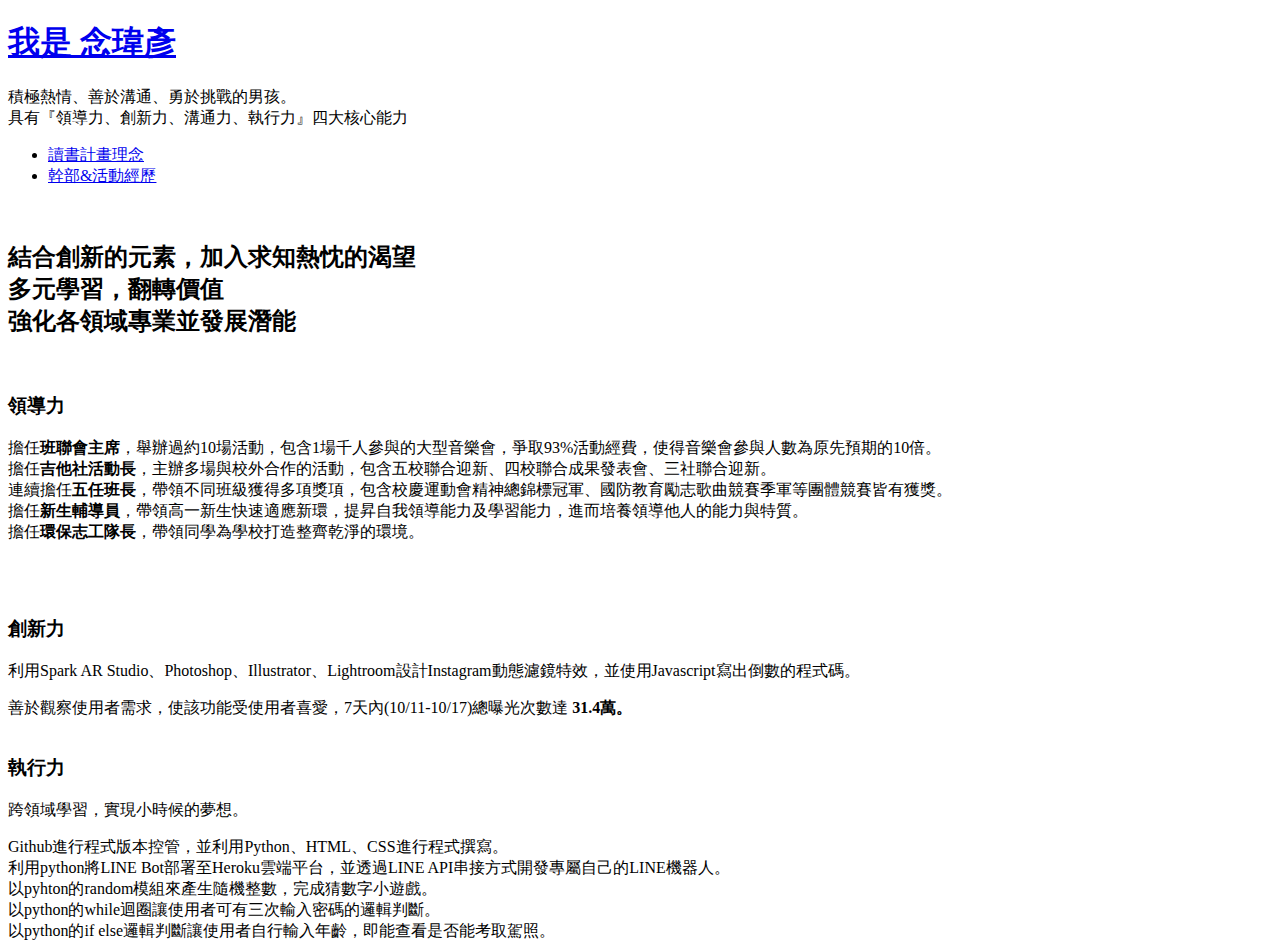
==== index.html @ a285dc8e "new" ====
<!DOCTYPE HTML>

<html>
	<head>
		<title>瑋彥的簡歷</title>
		<meta charset="utf-8" />
		<meta name="viewport" content="width=device-width, initial-scale=1, user-scalable=no" />
		<link rel="stylesheet" href="assets/css/main.css" />
		<noscript><link rel="stylesheet" href="assets/css/noscript.css" /></noscript>
	</head>
	<body class="is-preload">

		<!-- Header -->
			<header id="header">
				<div class="content">
					<h1><a href="#">我是 念瑋彥</a></h1>
					<p>積極熱情、善於溝通、勇於挑戰的男孩。<br />
						具有『領導力、創新力、溝通力、執行力』四大核心能力 </p>
					<ul class="actions">
						<li><a href="#one" class="button icon solid fa-chevron-down scrolly">讀書計畫理念</a></li>
						<li><a href="#two" class="button icon solid fa-chevron-down scrolly">幹部&活動經歷</a></li>
					</ul>
				</div>
				<div class="image phone"><div class="inner"><img src="images/screen.jpg" alt="" /></div></div>
			</header>

		<!-- One -->
			<section id="one" class="wrapper style2 special">
				<header class="major">
					<h2>結合創新的元素，加入求知熱忱的渴望</br>
						多元學習，翻轉價值</br>
						強化各領域專業並發展潛能 
					</br></h2>
					
				</header>
				
			</section>

		<!-- Two -->
			<section id="two" class="wrapper">
				<div class="inner alt">
					<section class="spotlight">
						<div class="image"><img src="images/pic01.png" alt="" /></div>
						<div class="content">
							<h3>領導力</h3>
							
							<li>擔任<b>班聯會主席</b>，舉辦過約10場活動，包含1場千人參與的大型音樂會，爭取93%活動經費，使得音樂會參與人數為原先預期的10倍。</li>
							<li>擔任<b>吉他社活動長</b>，主辦多場與校外合作的活動，包含五校聯合迎新、四校聯合成果發表會、三社聯合迎新。</li>
							<li>連續擔任<b>五任班長</b>，帶領不同班級獲得多項獎項，包含校慶運動會精神總錦標冠軍、國防教育勵志歌曲競賽季軍等團體競賽皆有獲獎。</li>
							<li>擔任<b>新生輔導員</b>，帶領高一新生快速適應新環，提昇自我領導能力及學習能力，進而培養領導他人的能力與特質。</li>
							<li>擔任<b>環保志工隊長</b>，帶領同學為學校打造整齊乾淨的環境。</li>
							<br></br>
						
							

						</div>
					</section>
					<section class="spotlight">
						<div class="image"><img src="images/pic02.jpg" alt="" /></div>
						<div class="content">
							<h3>創新力</h3>
							<p>利用Spark AR Studio、Photoshop、Illustrator、Lightroom設計Instagram動態濾鏡特效，並使用Javascript寫出倒數的程式碼。</p>
						    <li>善於觀察使用者需求，使該功能受使用者喜愛，7天內(10/11-10/17)總曝光次數達<b> 31.4萬。</b></li>
						</div>
					</section>
					<section class="spotlight">
						<div class="image"><img src="images/pic03.jpg" alt="" /></div>
						<div class="content">
							<h3>執行力</h3>
							<p>跨領域學習，實現小時候的夢想。</p>
							<li>Github進行程式版本控管，並利用Python、HTML、CSS進行程式撰寫。</li>
							<li>利用python將LINE Bot部署至Heroku雲端平台，並透過LINE API串接方式開發專屬自己的LINE機器人。</li>
							<li>以pyhton的random模組來產生隨機整數，完成猜數字小遊戲。</li>
							<li>以python的while迴圈讓使用者可有三次輸入密碼的邏輯判斷。</li>
							<li>以python的if else邏輯判斷讓使用者自行輸入年齡，即能查看是否能考取駕照。</li>
						</div>
					</section>
					
				</div>
			</section>

		<!-- Three -->
		

		

		
			<script src="assets/js/jquery.min.js"></script>
			<script src="assets/js/jquery.scrolly.min.js"></script>
			<script src="assets/js/browser.min.js"></script>
			<script src="assets/js/breakpoints.min.js"></script>
			<script src="assets/js/util.js"></script>
			<script src="assets/js/main.js"></script>

	</body>
</html>
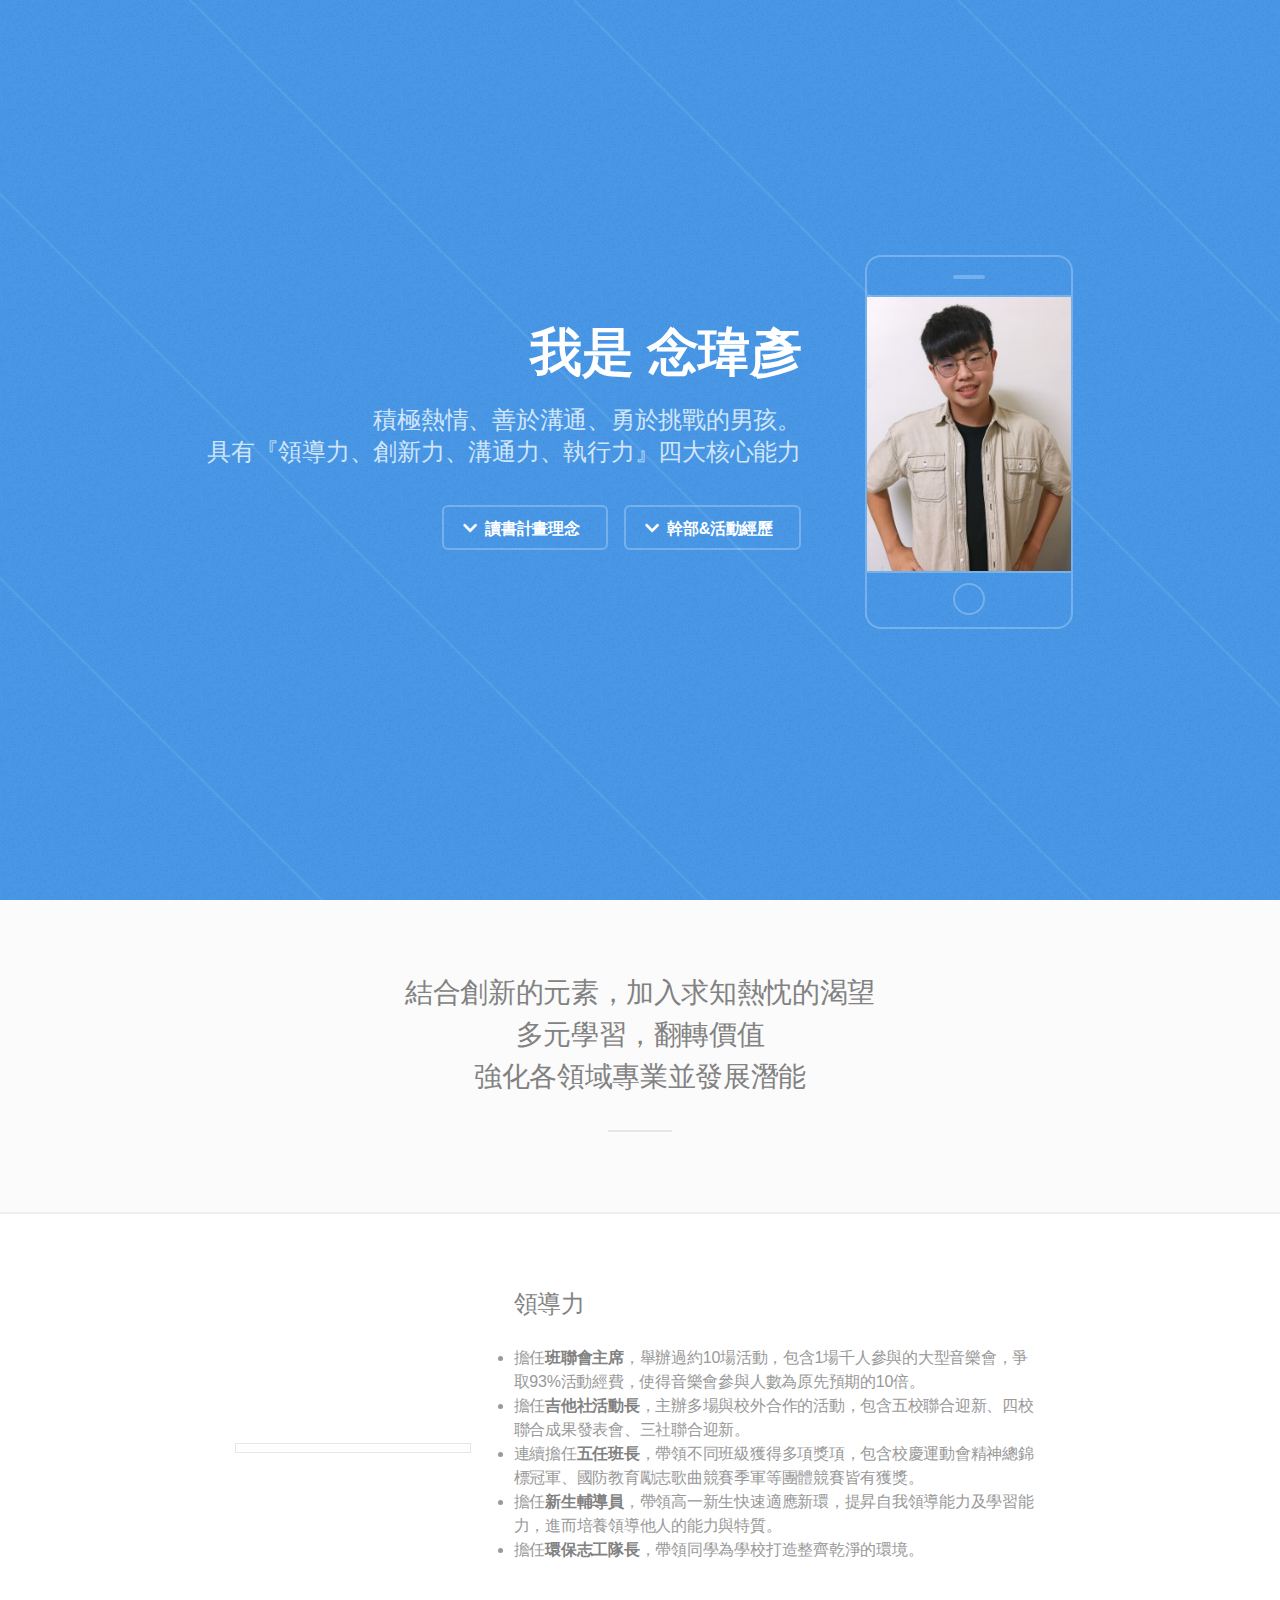
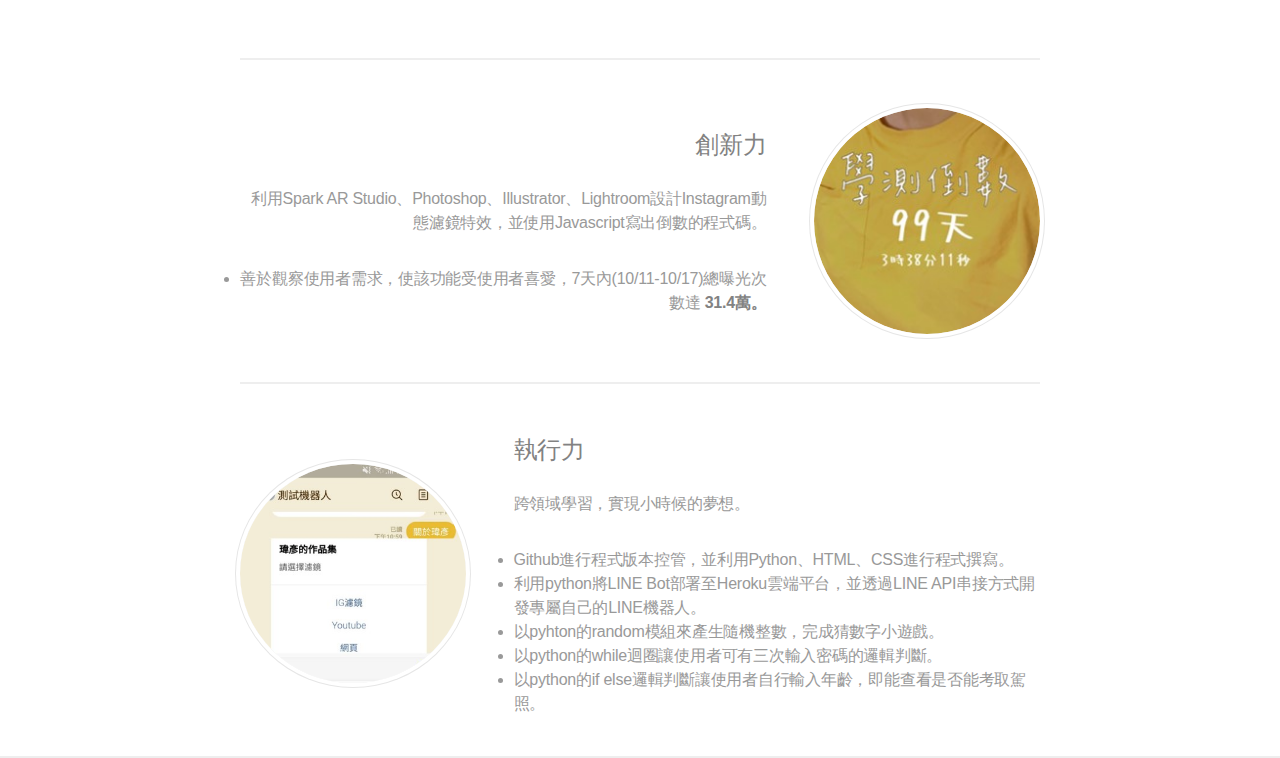
==== commit 15c1c95b: "images" ====
--- a/index.html
+++ b/index.html
@@ -40,7 +40,7 @@
 			<section id="two" class="wrapper">
 				<div class="inner alt">
 					<section class="spotlight">
-						<div class="image"><img src="images/pic01.png" alt="" /></div>
+						<div class="image"><img src="https://lh3.googleusercontent.com/VFS_II1zfC5BNOetD6b7c2aYo-OC7A_Z2J5UuhZ_gY2NDmipbjkC9-COsaCyEwbJee5H7sLSIAhkLYxBNWCCbTHZ_czetaNeMDc7N6IMRCol7N_b6wy1vDiq_dMUY5cWvW5v7rh8vg=w2400" alt="" /></div>
 						<div class="content">
 							<h3>領導力</h3>
 							
--- a/assets/css/main.css
+++ b/assets/css/main.css
@@ -0,0 +1,4380 @@
+@import url(fontawesome-all.min.css);
+
+/*
+	Fractal by HTML5 UP
+	html5up.net | @ajlkn
+	Free for personal and commercial use under the CCA 3.0 license (html5up.net/license)
+*/
+
+html,
+body,
+div,
+span,
+applet,
+object,
+iframe,
+h1,
+h2,
+h3,
+h4,
+h5,
+h6,
+p,
+blockquote,
+pre,
+a,
+abbr,
+acronym,
+address,
+big,
+cite,
+code,
+del,
+dfn,
+em,
+img,
+ins,
+kbd,
+q,
+s,
+samp,
+small,
+strike,
+strong,
+sub,
+sup,
+tt,
+var,
+b,
+u,
+i,
+center,
+dl,
+dt,
+dd,
+ol,
+ul,
+li,
+fieldset,
+form,
+label,
+legend,
+table,
+caption,
+tbody,
+tfoot,
+thead,
+tr,
+th,
+td,
+article,
+aside,
+canvas,
+details,
+embed,
+figure,
+figcaption,
+footer,
+header,
+hgroup,
+menu,
+nav,
+output,
+ruby,
+section,
+summary,
+time,
+mark,
+audio,
+video {
+	margin: 0;
+	padding: 0;
+	border: 0;
+	font-size: 100%;
+	font: inherit;
+	vertical-align: baseline;
+}
+
+article,
+aside,
+details,
+figcaption,
+figure,
+footer,
+header,
+hgroup,
+menu,
+nav,
+section {
+	display: block;
+}
+
+body {
+	line-height: 1;
+}
+
+ol,
+ul {
+	list-style: none;
+}
+
+blockquote,
+q {
+	quotes: none;
+}
+
+blockquote:before,
+blockquote:after,
+q:before,
+q:after {
+	content: '';
+	content: none;
+}
+
+table {
+	border-collapse: collapse;
+	border-spacing: 0;
+}
+
+body {
+	-webkit-text-size-adjust: none;
+}
+
+mark {
+	background-color: transparent;
+	color: inherit;
+}
+
+input::-moz-focus-inner {
+	border: 0;
+	padding: 0;
+}
+
+input,
+select,
+textarea {
+	-moz-appearance: none;
+	-webkit-appearance: none;
+	-ms-appearance: none;
+	appearance: none;
+}
+
+/* Basic */
+
+@-ms-viewport {
+	width: device-width;
+}
+
+body {
+	-ms-overflow-style: scrollbar;
+}
+
+@media screen and (max-width: 360px) {
+
+	html,
+	body {
+		min-width: 320px;
+	}
+
+}
+
+html {
+	box-sizing: border-box;
+}
+
+*,
+*:before,
+*:after {
+	box-sizing: inherit;
+}
+
+body {
+	background: #ffffff;
+}
+
+body.is-preload *,
+body.is-preload *:before,
+body.is-preload *:after {
+	-moz-animation: none !important;
+	-webkit-animation: none !important;
+	-ms-animation: none !important;
+	animation: none !important;
+	-moz-transition: none !important;
+	-webkit-transition: none !important;
+	-ms-transition: none !important;
+	transition: none !important;
+}
+
+/* Type */
+
+body {
+	color: #999999;
+}
+
+html,
+input,
+select,
+textarea {
+	font-size: 16pt;
+}
+
+@media screen and (max-width: 1680px) {
+
+	html,
+	input,
+	select,
+	textarea {
+		font-size: 13pt;
+	}
+
+}
+
+@media screen and (max-width: 1280px) {
+
+	html,
+	input,
+	select,
+	textarea {
+		font-size: 12pt;
+	}
+
+}
+
+@media screen and (max-width: 360px) {
+
+	html,
+	input,
+	select,
+	textarea {
+		font-size: 11pt;
+	}
+
+}
+
+body,
+input,
+select,
+textarea {
+	font-family: Arial, Helvetica, sans-serif;
+	font-weight: normal;
+	line-height: 1.5em;
+	letter-spacing: -0.015em;
+}
+
+a {
+	-moz-transition: color 0.2s ease-in-out, border-bottom-color 0.2s ease-in-out;
+	-webkit-transition: color 0.2s ease-in-out, border-bottom-color 0.2s ease-in-out;
+	-ms-transition: color 0.2s ease-in-out, border-bottom-color 0.2s ease-in-out;
+	transition: color 0.2s ease-in-out, border-bottom-color 0.2s ease-in-out;
+	text-decoration: none;
+	border-bottom: dotted 1px;
+}
+
+a:hover {
+	border-bottom-color: transparent !important;
+}
+
+strong,
+b {
+	font-weight: bold;
+}
+
+em,
+i {
+	font-style: italic;
+}
+
+p {
+	margin: 0 0 2em 0;
+}
+
+h1,
+h2,
+h3,
+h4,
+h5,
+h6 {
+	font-weight: normal;
+	line-height: 1em;
+	margin: 0 0 1em 0;
+	letter-spacing: -0.0125em;
+}
+
+h1 a,
+h2 a,
+h3 a,
+h4 a,
+h5 a,
+h6 a {
+	color: inherit;
+	text-decoration: none;
+	border-bottom: none;
+}
+
+@media screen and (max-width: 980px) {
+
+	h1 br,
+	h2 br,
+	h3 br,
+	h4 br,
+	h5 br,
+	h6 br {
+		display: none;
+	}
+
+}
+
+h2 {
+	font-size: 1.75em;
+	line-height: 1.5em;
+}
+
+h3 {
+	font-size: 1.5em;
+	line-height: 1.5em;
+}
+
+h4 {
+	font-size: 1.1em;
+	line-height: 1.5em;
+}
+
+h5 {
+	font-size: 0.9em;
+	line-height: 1.5em;
+}
+
+h6 {
+	font-size: 0.7em;
+	line-height: 1.5em;
+}
+
+@media screen and (max-width: 736px) {
+
+	h2 {
+		font-size: 1.25em;
+	}
+
+	h3 {
+		font-size: 1.2em;
+	}
+
+	h4 {
+		font-size: 1em;
+	}
+
+}
+
+sub {
+	font-size: 0.8em;
+	position: relative;
+	top: 0.5em;
+}
+
+sup {
+	font-size: 0.8em;
+	position: relative;
+	top: -0.5em;
+}
+
+blockquote {
+	border-left-style: solid;
+	border-left-width: 4px;
+	font-style: italic;
+	margin: 0 0 2em 0;
+	padding: 0.5em 0 0.5em 2em;
+}
+
+code {
+	border-radius: 6px;
+	border-style: solid;
+	border-width: 1px;
+	font-family: "Courier New", monospace;
+	font-size: 0.9em;
+	margin: 0 0.25em;
+	padding: 0.25em 0.65em;
+}
+
+pre {
+	-webkit-overflow-scrolling: touch;
+	font-family: "Courier New", monospace;
+	font-size: 0.9em;
+	margin: 0 0 2em 0;
+}
+
+pre code {
+	display: block;
+	line-height: 1.75em;
+	padding: 1em 1.5em;
+	overflow-x: auto;
+}
+
+hr {
+	border: 0;
+	border-bottom-style: solid;
+	border-bottom-width: 1px;
+	margin: 2em 0;
+}
+
+hr.major {
+	margin: 3em 0;
+}
+
+.align-left {
+	text-align: left;
+}
+
+.align-center {
+	text-align: center;
+}
+
+.align-right {
+	text-align: right;
+}
+
+input,
+select,
+textarea {
+	color: #999999;
+}
+
+a {
+	color: inherit;
+	border-bottom-color: #d6d6d6;
+}
+
+a:hover {
+	color: #4696e5;
+}
+
+strong,
+b {
+	color: #828282;
+}
+
+h1,
+h2,
+h3,
+h4,
+h5,
+h6 {
+	color: #828282;
+}
+
+blockquote {
+	border-left-color: #e6e6e6;
+}
+
+code {
+	background: rgba(144, 144, 144, 0.075);
+	border-color: #e6e6e6;
+}
+
+hr {
+	border-bottom-color: #e6e6e6;
+}
+
+/* Row */
+
+.row {
+	display: flex;
+	flex-wrap: wrap;
+	box-sizing: border-box;
+	align-items: stretch;
+}
+
+.row>* {
+	box-sizing: border-box;
+}
+
+.row.gtr-uniform>*> :last-child {
+	margin-bottom: 0;
+}
+
+.row.aln-left {
+	justify-content: flex-start;
+}
+
+.row.aln-center {
+	justify-content: center;
+}
+
+.row.aln-right {
+	justify-content: flex-end;
+}
+
+.row.aln-top {
+	align-items: flex-start;
+}
+
+.row.aln-middle {
+	align-items: center;
+}
+
+.row.aln-bottom {
+	align-items: flex-end;
+}
+
+.row>.imp {
+	order: -1;
+}
+
+.row>.col-1 {
+	width: 8.33333%;
+}
+
+.row>.off-1 {
+	margin-left: 8.33333%;
+}
+
+.row>.col-2 {
+	width: 16.66667%;
+}
+
+.row>.off-2 {
+	margin-left: 16.66667%;
+}
+
+.row>.col-3 {
+	width: 25%;
+}
+
+.row>.off-3 {
+	margin-left: 25%;
+}
+
+.row>.col-4 {
+	width: 33.33333%;
+}
+
+.row>.off-4 {
+	margin-left: 33.33333%;
+}
+
+.row>.col-5 {
+	width: 41.66667%;
+}
+
+.row>.off-5 {
+	margin-left: 41.66667%;
+}
+
+.row>.col-6 {
+	width: 50%;
+}
+
+.row>.off-6 {
+	margin-left: 50%;
+}
+
+.row>.col-7 {
+	width: 58.33333%;
+}
+
+.row>.off-7 {
+	margin-left: 58.33333%;
+}
+
+.row>.col-8 {
+	width: 66.66667%;
+}
+
+.row>.off-8 {
+	margin-left: 66.66667%;
+}
+
+.row>.col-9 {
+	width: 75%;
+}
+
+.row>.off-9 {
+	margin-left: 75%;
+}
+
+.row>.col-10 {
+	width: 83.33333%;
+}
+
+.row>.off-10 {
+	margin-left: 83.33333%;
+}
+
+.row>.col-11 {
+	width: 91.66667%;
+}
+
+.row>.off-11 {
+	margin-left: 91.66667%;
+}
+
+.row>.col-12 {
+	width: 100%;
+}
+
+.row>.off-12 {
+	margin-left: 100%;
+}
+
+.row.gtr-0 {
+	margin-top: 0;
+	margin-left: 0em;
+}
+
+.row.gtr-0>* {
+	padding: 0 0 0 0em;
+}
+
+.row.gtr-0.gtr-uniform {
+	margin-top: 0em;
+}
+
+.row.gtr-0.gtr-uniform>* {
+	padding-top: 0em;
+}
+
+.row.gtr-25 {
+	margin-top: 0;
+	margin-left: -0.375em;
+}
+
+.row.gtr-25>* {
+	padding: 0 0 0 0.375em;
+}
+
+.row.gtr-25.gtr-uniform {
+	margin-top: -0.375em;
+}
+
+.row.gtr-25.gtr-uniform>* {
+	padding-top: 0.375em;
+}
+
+.row.gtr-50 {
+	margin-top: 0;
+	margin-left: -0.75em;
+}
+
+.row.gtr-50>* {
+	padding: 0 0 0 0.75em;
+}
+
+.row.gtr-50.gtr-uniform {
+	margin-top: -0.75em;
+}
+
+.row.gtr-50.gtr-uniform>* {
+	padding-top: 0.75em;
+}
+
+.row {
+	margin-top: 0;
+	margin-left: -1.5em;
+}
+
+.row>* {
+	padding: 0 0 0 1.5em;
+}
+
+.row.gtr-uniform {
+	margin-top: -1.5em;
+}
+
+.row.gtr-uniform>* {
+	padding-top: 1.5em;
+}
+
+.row.gtr-150 {
+	margin-top: 0;
+	margin-left: -2.25em;
+}
+
+.row.gtr-150>* {
+	padding: 0 0 0 2.25em;
+}
+
+.row.gtr-150.gtr-uniform {
+	margin-top: -2.25em;
+}
+
+.row.gtr-150.gtr-uniform>* {
+	padding-top: 2.25em;
+}
+
+.row.gtr-200 {
+	margin-top: 0;
+	margin-left: -3em;
+}
+
+.row.gtr-200>* {
+	padding: 0 0 0 3em;
+}
+
+.row.gtr-200.gtr-uniform {
+	margin-top: -3em;
+}
+
+.row.gtr-200.gtr-uniform>* {
+	padding-top: 3em;
+}
+
+@media screen and (max-width: 1680px) {
+
+	.row {
+		display: flex;
+		flex-wrap: wrap;
+		box-sizing: border-box;
+		align-items: stretch;
+	}
+
+	.row>* {
+		box-sizing: border-box;
+	}
+
+	.row.gtr-uniform>*> :last-child {
+		margin-bottom: 0;
+	}
+
+	.row.aln-left {
+		justify-content: flex-start;
+	}
+
+	.row.aln-center {
+		justify-content: center;
+	}
+
+	.row.aln-right {
+		justify-content: flex-end;
+	}
+
+	.row.aln-top {
+		align-items: flex-start;
+	}
+
+	.row.aln-middle {
+		align-items: center;
+	}
+
+	.row.aln-bottom {
+		align-items: flex-end;
+	}
+
+	.row>.imp-xlarge {
+		order: -1;
+	}
+
+	.row>.col-1-xlarge {
+		width: 8.33333%;
+	}
+
+	.row>.off-1-xlarge {
+		margin-left: 8.33333%;
+	}
+
+	.row>.col-2-xlarge {
+		width: 16.66667%;
+	}
+
+	.row>.off-2-xlarge {
+		margin-left: 16.66667%;
+	}
+
+	.row>.col-3-xlarge {
+		width: 25%;
+	}
+
+	.row>.off-3-xlarge {
+		margin-left: 25%;
+	}
+
+	.row>.col-4-xlarge {
+		width: 33.33333%;
+	}
+
+	.row>.off-4-xlarge {
+		margin-left: 33.33333%;
+	}
+
+	.row>.col-5-xlarge {
+		width: 41.66667%;
+	}
+
+	.row>.off-5-xlarge {
+		margin-left: 41.66667%;
+	}
+
+	.row>.col-6-xlarge {
+		width: 50%;
+	}
+
+	.row>.off-6-xlarge {
+		margin-left: 50%;
+	}
+
+	.row>.col-7-xlarge {
+		width: 58.33333%;
+	}
+
+	.row>.off-7-xlarge {
+		margin-left: 58.33333%;
+	}
+
+	.row>.col-8-xlarge {
+		width: 66.66667%;
+	}
+
+	.row>.off-8-xlarge {
+		margin-left: 66.66667%;
+	}
+
+	.row>.col-9-xlarge {
+		width: 75%;
+	}
+
+	.row>.off-9-xlarge {
+		margin-left: 75%;
+	}
+
+	.row>.col-10-xlarge {
+		width: 83.33333%;
+	}
+
+	.row>.off-10-xlarge {
+		margin-left: 83.33333%;
+	}
+
+	.row>.col-11-xlarge {
+		width: 91.66667%;
+	}
+
+	.row>.off-11-xlarge {
+		margin-left: 91.66667%;
+	}
+
+	.row>.col-12-xlarge {
+		width: 100%;
+	}
+
+	.row>.off-12-xlarge {
+		margin-left: 100%;
+	}
+
+	.row.gtr-0 {
+		margin-top: 0;
+		margin-left: 0em;
+	}
+
+	.row.gtr-0>* {
+		padding: 0 0 0 0em;
+	}
+
+	.row.gtr-0.gtr-uniform {
+		margin-top: 0em;
+	}
+
+	.row.gtr-0.gtr-uniform>* {
+		padding-top: 0em;
+	}
+
+	.row.gtr-25 {
+		margin-top: 0;
+		margin-left: -0.375em;
+	}
+
+	.row.gtr-25>* {
+		padding: 0 0 0 0.375em;
+	}
+
+	.row.gtr-25.gtr-uniform {
+		margin-top: -0.375em;
+	}
+
+	.row.gtr-25.gtr-uniform>* {
+		padding-top: 0.375em;
+	}
+
+	.row.gtr-50 {
+		margin-top: 0;
+		margin-left: -0.75em;
+	}
+
+	.row.gtr-50>* {
+		padding: 0 0 0 0.75em;
+	}
+
+	.row.gtr-50.gtr-uniform {
+		margin-top: -0.75em;
+	}
+
+	.row.gtr-50.gtr-uniform>* {
+		padding-top: 0.75em;
+	}
+
+	.row {
+		margin-top: 0;
+		margin-left: -1.5em;
+	}
+
+	.row>* {
+		padding: 0 0 0 1.5em;
+	}
+
+	.row.gtr-uniform {
+		margin-top: -1.5em;
+	}
+
+	.row.gtr-uniform>* {
+		padding-top: 1.5em;
+	}
+
+	.row.gtr-150 {
+		margin-top: 0;
+		margin-left: -2.25em;
+	}
+
+	.row.gtr-150>* {
+		padding: 0 0 0 2.25em;
+	}
+
+	.row.gtr-150.gtr-uniform {
+		margin-top: -2.25em;
+	}
+
+	.row.gtr-150.gtr-uniform>* {
+		padding-top: 2.25em;
+	}
+
+	.row.gtr-200 {
+		margin-top: 0;
+		margin-left: -3em;
+	}
+
+	.row.gtr-200>* {
+		padding: 0 0 0 3em;
+	}
+
+	.row.gtr-200.gtr-uniform {
+		margin-top: -3em;
+	}
+
+	.row.gtr-200.gtr-uniform>* {
+		padding-top: 3em;
+	}
+
+}
+
+@media screen and (max-width: 1280px) {
+
+	.row {
+		display: flex;
+		flex-wrap: wrap;
+		box-sizing: border-box;
+		align-items: stretch;
+	}
+
+	.row>* {
+		box-sizing: border-box;
+	}
+
+	.row.gtr-uniform>*> :last-child {
+		margin-bottom: 0;
+	}
+
+	.row.aln-left {
+		justify-content: flex-start;
+	}
+
+	.row.aln-center {
+		justify-content: center;
+	}
+
+	.row.aln-right {
+		justify-content: flex-end;
+	}
+
+	.row.aln-top {
+		align-items: flex-start;
+	}
+
+	.row.aln-middle {
+		align-items: center;
+	}
+
+	.row.aln-bottom {
+		align-items: flex-end;
+	}
+
+	.row>.imp-large {
+		order: -1;
+	}
+
+	.row>.col-1-large {
+		width: 8.33333%;
+	}
+
+	.row>.off-1-large {
+		margin-left: 8.33333%;
+	}
+
+	.row>.col-2-large {
+		width: 16.66667%;
+	}
+
+	.row>.off-2-large {
+		margin-left: 16.66667%;
+	}
+
+	.row>.col-3-large {
+		width: 25%;
+	}
+
+	.row>.off-3-large {
+		margin-left: 25%;
+	}
+
+	.row>.col-4-large {
+		width: 33.33333%;
+	}
+
+	.row>.off-4-large {
+		margin-left: 33.33333%;
+	}
+
+	.row>.col-5-large {
+		width: 41.66667%;
+	}
+
+	.row>.off-5-large {
+		margin-left: 41.66667%;
+	}
+
+	.row>.col-6-large {
+		width: 50%;
+	}
+
+	.row>.off-6-large {
+		margin-left: 50%;
+	}
+
+	.row>.col-7-large {
+		width: 58.33333%;
+	}
+
+	.row>.off-7-large {
+		margin-left: 58.33333%;
+	}
+
+	.row>.col-8-large {
+		width: 66.66667%;
+	}
+
+	.row>.off-8-large {
+		margin-left: 66.66667%;
+	}
+
+	.row>.col-9-large {
+		width: 75%;
+	}
+
+	.row>.off-9-large {
+		margin-left: 75%;
+	}
+
+	.row>.col-10-large {
+		width: 83.33333%;
+	}
+
+	.row>.off-10-large {
+		margin-left: 83.33333%;
+	}
+
+	.row>.col-11-large {
+		width: 91.66667%;
+	}
+
+	.row>.off-11-large {
+		margin-left: 91.66667%;
+	}
+
+	.row>.col-12-large {
+		width: 100%;
+	}
+
+	.row>.off-12-large {
+		margin-left: 100%;
+	}
+
+	.row.gtr-0 {
+		margin-top: 0;
+		margin-left: 0em;
+	}
+
+	.row.gtr-0>* {
+		padding: 0 0 0 0em;
+	}
+
+	.row.gtr-0.gtr-uniform {
+		margin-top: 0em;
+	}
+
+	.row.gtr-0.gtr-uniform>* {
+		padding-top: 0em;
+	}
+
+	.row.gtr-25 {
+		margin-top: 0;
+		margin-left: -0.375em;
+	}
+
+	.row.gtr-25>* {
+		padding: 0 0 0 0.375em;
+	}
+
+	.row.gtr-25.gtr-uniform {
+		margin-top: -0.375em;
+	}
+
+	.row.gtr-25.gtr-uniform>* {
+		padding-top: 0.375em;
+	}
+
+	.row.gtr-50 {
+		margin-top: 0;
+		margin-left: -0.75em;
+	}
+
+	.row.gtr-50>* {
+		padding: 0 0 0 0.75em;
+	}
+
+	.row.gtr-50.gtr-uniform {
+		margin-top: -0.75em;
+	}
+
+	.row.gtr-50.gtr-uniform>* {
+		padding-top: 0.75em;
+	}
+
+	.row {
+		margin-top: 0;
+		margin-left: -1.5em;
+	}
+
+	.row>* {
+		padding: 0 0 0 1.5em;
+	}
+
+	.row.gtr-uniform {
+		margin-top: -1.5em;
+	}
+
+	.row.gtr-uniform>* {
+		padding-top: 1.5em;
+	}
+
+	.row.gtr-150 {
+		margin-top: 0;
+		margin-left: -2.25em;
+	}
+
+	.row.gtr-150>* {
+		padding: 0 0 0 2.25em;
+	}
+
+	.row.gtr-150.gtr-uniform {
+		margin-top: -2.25em;
+	}
+
+	.row.gtr-150.gtr-uniform>* {
+		padding-top: 2.25em;
+	}
+
+	.row.gtr-200 {
+		margin-top: 0;
+		margin-left: -3em;
+	}
+
+	.row.gtr-200>* {
+		padding: 0 0 0 3em;
+	}
+
+	.row.gtr-200.gtr-uniform {
+		margin-top: -3em;
+	}
+
+	.row.gtr-200.gtr-uniform>* {
+		padding-top: 3em;
+	}
+
+}
+
+@media screen and (max-width: 980px) {
+
+	.row {
+		display: flex;
+		flex-wrap: wrap;
+		box-sizing: border-box;
+		align-items: stretch;
+	}
+
+	.row>* {
+		box-sizing: border-box;
+	}
+
+	.row.gtr-uniform>*> :last-child {
+		margin-bottom: 0;
+	}
+
+	.row.aln-left {
+		justify-content: flex-start;
+	}
+
+	.row.aln-center {
+		justify-content: center;
+	}
+
+	.row.aln-right {
+		justify-content: flex-end;
+	}
+
+	.row.aln-top {
+		align-items: flex-start;
+	}
+
+	.row.aln-middle {
+		align-items: center;
+	}
+
+	.row.aln-bottom {
+		align-items: flex-end;
+	}
+
+	.row>.imp-medium {
+		order: -1;
+	}
+
+	.row>.col-1-medium {
+		width: 8.33333%;
+	}
+
+	.row>.off-1-medium {
+		margin-left: 8.33333%;
+	}
+
+	.row>.col-2-medium {
+		width: 16.66667%;
+	}
+
+	.row>.off-2-medium {
+		margin-left: 16.66667%;
+	}
+
+	.row>.col-3-medium {
+		width: 25%;
+	}
+
+	.row>.off-3-medium {
+		margin-left: 25%;
+	}
+
+	.row>.col-4-medium {
+		width: 33.33333%;
+	}
+
+	.row>.off-4-medium {
+		margin-left: 33.33333%;
+	}
+
+	.row>.col-5-medium {
+		width: 41.66667%;
+	}
+
+	.row>.off-5-medium {
+		margin-left: 41.66667%;
+	}
+
+	.row>.col-6-medium {
+		width: 50%;
+	}
+
+	.row>.off-6-medium {
+		margin-left: 50%;
+	}
+
+	.row>.col-7-medium {
+		width: 58.33333%;
+	}
+
+	.row>.off-7-medium {
+		margin-left: 58.33333%;
+	}
+
+	.row>.col-8-medium {
+		width: 66.66667%;
+	}
+
+	.row>.off-8-medium {
+		margin-left: 66.66667%;
+	}
+
+	.row>.col-9-medium {
+		width: 75%;
+	}
+
+	.row>.off-9-medium {
+		margin-left: 75%;
+	}
+
+	.row>.col-10-medium {
+		width: 83.33333%;
+	}
+
+	.row>.off-10-medium {
+		margin-left: 83.33333%;
+	}
+
+	.row>.col-11-medium {
+		width: 91.66667%;
+	}
+
+	.row>.off-11-medium {
+		margin-left: 91.66667%;
+	}
+
+	.row>.col-12-medium {
+		width: 100%;
+	}
+
+	.row>.off-12-medium {
+		margin-left: 100%;
+	}
+
+	.row.gtr-0 {
+		margin-top: 0;
+		margin-left: 0em;
+	}
+
+	.row.gtr-0>* {
+		padding: 0 0 0 0em;
+	}
+
+	.row.gtr-0.gtr-uniform {
+		margin-top: 0em;
+	}
+
+	.row.gtr-0.gtr-uniform>* {
+		padding-top: 0em;
+	}
+
+	.row.gtr-25 {
+		margin-top: 0;
+		margin-left: -0.375em;
+	}
+
+	.row.gtr-25>* {
+		padding: 0 0 0 0.375em;
+	}
+
+	.row.gtr-25.gtr-uniform {
+		margin-top: -0.375em;
+	}
+
+	.row.gtr-25.gtr-uniform>* {
+		padding-top: 0.375em;
+	}
+
+	.row.gtr-50 {
+		margin-top: 0;
+		margin-left: -0.75em;
+	}
+
+	.row.gtr-50>* {
+		padding: 0 0 0 0.75em;
+	}
+
+	.row.gtr-50.gtr-uniform {
+		margin-top: -0.75em;
+	}
+
+	.row.gtr-50.gtr-uniform>* {
+		padding-top: 0.75em;
+	}
+
+	.row {
+		margin-top: 0;
+		margin-left: -1.5em;
+	}
+
+	.row>* {
+		padding: 0 0 0 1.5em;
+	}
+
+	.row.gtr-uniform {
+		margin-top: -1.5em;
+	}
+
+	.row.gtr-uniform>* {
+		padding-top: 1.5em;
+	}
+
+	.row.gtr-150 {
+		margin-top: 0;
+		margin-left: -2.25em;
+	}
+
+	.row.gtr-150>* {
+		padding: 0 0 0 2.25em;
+	}
+
+	.row.gtr-150.gtr-uniform {
+		margin-top: -2.25em;
+	}
+
+	.row.gtr-150.gtr-uniform>* {
+		padding-top: 2.25em;
+	}
+
+	.row.gtr-200 {
+		margin-top: 0;
+		margin-left: -3em;
+	}
+
+	.row.gtr-200>* {
+		padding: 0 0 0 3em;
+	}
+
+	.row.gtr-200.gtr-uniform {
+		margin-top: -3em;
+	}
+
+	.row.gtr-200.gtr-uniform>* {
+		padding-top: 3em;
+	}
+
+}
+
+@media screen and (max-width: 736px) {
+
+	.row {
+		display: flex;
+		flex-wrap: wrap;
+		box-sizing: border-box;
+		align-items: stretch;
+	}
+
+	.row>* {
+		box-sizing: border-box;
+	}
+
+	.row.gtr-uniform>*> :last-child {
+		margin-bottom: 0;
+	}
+
+	.row.aln-left {
+		justify-content: flex-start;
+	}
+
+	.row.aln-center {
+		justify-content: center;
+	}
+
+	.row.aln-right {
+		justify-content: flex-end;
+	}
+
+	.row.aln-top {
+		align-items: flex-start;
+	}
+
+	.row.aln-middle {
+		align-items: center;
+	}
+
+	.row.aln-bottom {
+		align-items: flex-end;
+	}
+
+	.row>.imp-small {
+		order: -1;
+	}
+
+	.row>.col-1-small {
+		width: 8.33333%;
+	}
+
+	.row>.off-1-small {
+		margin-left: 8.33333%;
+	}
+
+	.row>.col-2-small {
+		width: 16.66667%;
+	}
+
+	.row>.off-2-small {
+		margin-left: 16.66667%;
+	}
+
+	.row>.col-3-small {
+		width: 25%;
+	}
+
+	.row>.off-3-small {
+		margin-left: 25%;
+	}
+
+	.row>.col-4-small {
+		width: 33.33333%;
+	}
+
+	.row>.off-4-small {
+		margin-left: 33.33333%;
+	}
+
+	.row>.col-5-small {
+		width: 41.66667%;
+	}
+
+	.row>.off-5-small {
+		margin-left: 41.66667%;
+	}
+
+	.row>.col-6-small {
+		width: 50%;
+	}
+
+	.row>.off-6-small {
+		margin-left: 50%;
+	}
+
+	.row>.col-7-small {
+		width: 58.33333%;
+	}
+
+	.row>.off-7-small {
+		margin-left: 58.33333%;
+	}
+
+	.row>.col-8-small {
+		width: 66.66667%;
+	}
+
+	.row>.off-8-small {
+		margin-left: 66.66667%;
+	}
+
+	.row>.col-9-small {
+		width: 75%;
+	}
+
+	.row>.off-9-small {
+		margin-left: 75%;
+	}
+
+	.row>.col-10-small {
+		width: 83.33333%;
+	}
+
+	.row>.off-10-small {
+		margin-left: 83.33333%;
+	}
+
+	.row>.col-11-small {
+		width: 91.66667%;
+	}
+
+	.row>.off-11-small {
+		margin-left: 91.66667%;
+	}
+
+	.row>.col-12-small {
+		width: 100%;
+	}
+
+	.row>.off-12-small {
+		margin-left: 100%;
+	}
+
+	.row.gtr-0 {
+		margin-top: 0;
+		margin-left: 0em;
+	}
+
+	.row.gtr-0>* {
+		padding: 0 0 0 0em;
+	}
+
+	.row.gtr-0.gtr-uniform {
+		margin-top: 0em;
+	}
+
+	.row.gtr-0.gtr-uniform>* {
+		padding-top: 0em;
+	}
+
+	.row.gtr-25 {
+		margin-top: 0;
+		margin-left: -0.375em;
+	}
+
+	.row.gtr-25>* {
+		padding: 0 0 0 0.375em;
+	}
+
+	.row.gtr-25.gtr-uniform {
+		margin-top: -0.375em;
+	}
+
+	.row.gtr-25.gtr-uniform>* {
+		padding-top: 0.375em;
+	}
+
+	.row.gtr-50 {
+		margin-top: 0;
+		margin-left: -0.75em;
+	}
+
+	.row.gtr-50>* {
+		padding: 0 0 0 0.75em;
+	}
+
+	.row.gtr-50.gtr-uniform {
+		margin-top: -0.75em;
+	}
+
+	.row.gtr-50.gtr-uniform>* {
+		padding-top: 0.75em;
+	}
+
+	.row {
+		margin-top: 0;
+		margin-left: -1.5em;
+	}
+
+	.row>* {
+		padding: 0 0 0 1.5em;
+	}
+
+	.row.gtr-uniform {
+		margin-top: -1.5em;
+	}
+
+	.row.gtr-uniform>* {
+		padding-top: 1.5em;
+	}
+
+	.row.gtr-150 {
+		margin-top: 0;
+		margin-left: -2.25em;
+	}
+
+	.row.gtr-150>* {
+		padding: 0 0 0 2.25em;
+	}
+
+	.row.gtr-150.gtr-uniform {
+		margin-top: -2.25em;
+	}
+
+	.row.gtr-150.gtr-uniform>* {
+		padding-top: 2.25em;
+	}
+
+	.row.gtr-200 {
+		margin-top: 0;
+		margin-left: -3em;
+	}
+
+	.row.gtr-200>* {
+		padding: 0 0 0 3em;
+	}
+
+	.row.gtr-200.gtr-uniform {
+		margin-top: -3em;
+	}
+
+	.row.gtr-200.gtr-uniform>* {
+		padding-top: 3em;
+	}
+
+}
+
+@media screen and (max-width: 480px) {
+
+	.row {
+		display: flex;
+		flex-wrap: wrap;
+		box-sizing: border-box;
+		align-items: stretch;
+	}
+
+	.row>* {
+		box-sizing: border-box;
+	}
+
+	.row.gtr-uniform>*> :last-child {
+		margin-bottom: 0;
+	}
+
+	.row.aln-left {
+		justify-content: flex-start;
+	}
+
+	.row.aln-center {
+		justify-content: center;
+	}
+
+	.row.aln-right {
+		justify-content: flex-end;
+	}
+
+	.row.aln-top {
+		align-items: flex-start;
+	}
+
+	.row.aln-middle {
+		align-items: center;
+	}
+
+	.row.aln-bottom {
+		align-items: flex-end;
+	}
+
+	.row>.imp-xsmall {
+		order: -1;
+	}
+
+	.row>.col-1-xsmall {
+		width: 8.33333%;
+	}
+
+	.row>.off-1-xsmall {
+		margin-left: 8.33333%;
+	}
+
+	.row>.col-2-xsmall {
+		width: 16.66667%;
+	}
+
+	.row>.off-2-xsmall {
+		margin-left: 16.66667%;
+	}
+
+	.row>.col-3-xsmall {
+		width: 25%;
+	}
+
+	.row>.off-3-xsmall {
+		margin-left: 25%;
+	}
+
+	.row>.col-4-xsmall {
+		width: 33.33333%;
+	}
+
+	.row>.off-4-xsmall {
+		margin-left: 33.33333%;
+	}
+
+	.row>.col-5-xsmall {
+		width: 41.66667%;
+	}
+
+	.row>.off-5-xsmall {
+		margin-left: 41.66667%;
+	}
+
+	.row>.col-6-xsmall {
+		width: 50%;
+	}
+
+	.row>.off-6-xsmall {
+		margin-left: 50%;
+	}
+
+	.row>.col-7-xsmall {
+		width: 58.33333%;
+	}
+
+	.row>.off-7-xsmall {
+		margin-left: 58.33333%;
+	}
+
+	.row>.col-8-xsmall {
+		width: 66.66667%;
+	}
+
+	.row>.off-8-xsmall {
+		margin-left: 66.66667%;
+	}
+
+	.row>.col-9-xsmall {
+		width: 75%;
+	}
+
+	.row>.off-9-xsmall {
+		margin-left: 75%;
+	}
+
+	.row>.col-10-xsmall {
+		width: 83.33333%;
+	}
+
+	.row>.off-10-xsmall {
+		margin-left: 83.33333%;
+	}
+
+	.row>.col-11-xsmall {
+		width: 91.66667%;
+	}
+
+	.row>.off-11-xsmall {
+		margin-left: 91.66667%;
+	}
+
+	.row>.col-12-xsmall {
+		width: 100%;
+	}
+
+	.row>.off-12-xsmall {
+		margin-left: 100%;
+	}
+
+	.row.gtr-0 {
+		margin-top: 0;
+		margin-left: 0em;
+	}
+
+	.row.gtr-0>* {
+		padding: 0 0 0 0em;
+	}
+
+	.row.gtr-0.gtr-uniform {
+		margin-top: 0em;
+	}
+
+	.row.gtr-0.gtr-uniform>* {
+		padding-top: 0em;
+	}
+
+	.row.gtr-25 {
+		margin-top: 0;
+		margin-left: -0.375em;
+	}
+
+	.row.gtr-25>* {
+		padding: 0 0 0 0.375em;
+	}
+
+	.row.gtr-25.gtr-uniform {
+		margin-top: -0.375em;
+	}
+
+	.row.gtr-25.gtr-uniform>* {
+		padding-top: 0.375em;
+	}
+
+	.row.gtr-50 {
+		margin-top: 0;
+		margin-left: -0.75em;
+	}
+
+	.row.gtr-50>* {
+		padding: 0 0 0 0.75em;
+	}
+
+	.row.gtr-50.gtr-uniform {
+		margin-top: -0.75em;
+	}
+
+	.row.gtr-50.gtr-uniform>* {
+		padding-top: 0.75em;
+	}
+
+	.row {
+		margin-top: 0;
+		margin-left: -1.5em;
+	}
+
+	.row>* {
+		padding: 0 0 0 1.5em;
+	}
+
+	.row.gtr-uniform {
+		margin-top: -1.5em;
+	}
+
+	.row.gtr-uniform>* {
+		padding-top: 1.5em;
+	}
+
+	.row.gtr-150 {
+		margin-top: 0;
+		margin-left: -2.25em;
+	}
+
+	.row.gtr-150>* {
+		padding: 0 0 0 2.25em;
+	}
+
+	.row.gtr-150.gtr-uniform {
+		margin-top: -2.25em;
+	}
+
+	.row.gtr-150.gtr-uniform>* {
+		padding-top: 2.25em;
+	}
+
+	.row.gtr-200 {
+		margin-top: 0;
+		margin-left: -3em;
+	}
+
+	.row.gtr-200>* {
+		padding: 0 0 0 3em;
+	}
+
+	.row.gtr-200.gtr-uniform {
+		margin-top: -3em;
+	}
+
+	.row.gtr-200.gtr-uniform>* {
+		padding-top: 3em;
+	}
+
+}
+
+/* Box */
+
+.box {
+	border-radius: 6px;
+	border: solid 1px #e6e6e6;
+	margin-bottom: 2em;
+	padding: 1.5em;
+}
+
+.box> :last-child,
+.box> :last-child> :last-child,
+.box> :last-child> :last-child> :last-child {
+	margin-bottom: 0;
+}
+
+.box.alt {
+	border: 0;
+	border-radius: 0;
+	padding: 0;
+}
+
+/* Button */
+
+input[type="submit"],
+input[type="reset"],
+input[type="button"],
+button,
+.button {
+	-moz-appearance: none;
+	-webkit-appearance: none;
+	-ms-appearance: none;
+	appearance: none;
+	-moz-transition: background-color 0.2s ease-in-out, color 0.2s ease-in-out;
+	-webkit-transition: background-color 0.2s ease-in-out, color 0.2s ease-in-out;
+	-ms-transition: background-color 0.2s ease-in-out, color 0.2s ease-in-out;
+	transition: background-color 0.2s ease-in-out, color 0.2s ease-in-out;
+	border-radius: 6px;
+	border: 0;
+	cursor: pointer;
+	display: inline-block;
+	font-weight: bold;
+	height: 2.85em;
+	line-height: 2.95em;
+	padding: 0 1.75em;
+	text-align: center;
+	text-decoration: none;
+	white-space: nowrap;
+}
+
+input[type="submit"].icon,
+input[type="reset"].icon,
+input[type="button"].icon,
+button.icon,
+.button.icon {
+	padding-left: 1.35em;
+}
+
+input[type="submit"].icon:before,
+input[type="reset"].icon:before,
+input[type="button"].icon:before,
+button.icon:before,
+.button.icon:before {
+	margin-right: 0.5em;
+}
+
+input[type="submit"].fit,
+input[type="reset"].fit,
+input[type="button"].fit,
+button.fit,
+.button.fit {
+	width: 100%;
+}
+
+input[type="submit"].small,
+input[type="reset"].small,
+input[type="button"].small,
+button.small,
+.button.small {
+	font-size: 0.8em;
+}
+
+input[type="submit"].large,
+input[type="reset"].large,
+input[type="button"].large,
+button.large,
+.button.large {
+	font-size: 1.35em;
+}
+
+input[type="submit"].disabled,
+input[type="submit"]:disabled,
+input[type="reset"].disabled,
+input[type="reset"]:disabled,
+input[type="button"].disabled,
+input[type="button"]:disabled,
+button.disabled,
+button:disabled,
+.button.disabled,
+.button:disabled {
+	pointer-events: none;
+	cursor: default;
+	opacity: 0.25;
+}
+
+@media screen and (max-width: 480px) {
+
+	input[type="submit"].icon,
+	input[type="reset"].icon,
+	input[type="button"].icon,
+	button.icon,
+	.button.icon {
+		padding: 0;
+	}
+
+}
+
+@media screen and (max-width: 480px) and (orientation: portrait) {
+
+	input[type="submit"],
+	input[type="reset"],
+	input[type="button"],
+	button,
+	.button {
+		padding: 0;
+	}
+
+}
+
+input[type="submit"],
+input[type="reset"],
+input[type="button"],
+button,
+.button {
+	background-color: transparent;
+	color: #828282 !important;
+	box-shadow: inset 0 0 0 2px #e6e6e6;
+}
+
+input[type="submit"]:hover,
+input[type="reset"]:hover,
+input[type="button"]:hover,
+button:hover,
+.button:hover {
+	background-color: rgba(144, 144, 144, 0.075);
+}
+
+input[type="submit"]:active,
+input[type="reset"]:active,
+input[type="button"]:active,
+button:active,
+.button:active {
+	background-color: rgba(144, 144, 144, 0.15);
+}
+
+input[type="submit"].primary,
+input[type="reset"].primary,
+input[type="button"].primary,
+button.primary,
+.button.primary {
+	box-shadow: none;
+	background-color: #4696e5;
+	color: #ffffff !important;
+}
+
+input[type="submit"].primary:hover,
+input[type="reset"].primary:hover,
+input[type="button"].primary:hover,
+button.primary:hover,
+.button.primary:hover {
+	background-color: #5ca3e8;
+}
+
+input[type="submit"].primary:active,
+input[type="reset"].primary:active,
+input[type="button"].primary:active,
+button.primary:active,
+.button.primary:active {
+	background-color: #3089e2;
+}
+
+/* Form */
+
+form {
+	margin: 0 0 2em 0;
+}
+
+label {
+	display: block;
+	font-size: 0.9em;
+	font-weight: bold;
+	margin: 0 0 1em 0;
+}
+
+input[type="text"],
+input[type="password"],
+input[type="email"],
+select,
+textarea {
+	-moz-appearance: none;
+	-webkit-appearance: none;
+	-ms-appearance: none;
+	appearance: none;
+	border-radius: 6px;
+	border: none;
+	border-style: solid;
+	border-width: 1px;
+	color: inherit;
+	display: block;
+	outline: 0;
+	padding: 0 1em;
+	text-decoration: none;
+	width: 100%;
+}
+
+input[type="text"]:invalid,
+input[type="password"]:invalid,
+input[type="email"]:invalid,
+select:invalid,
+textarea:invalid {
+	box-shadow: none;
+}
+
+select {
+	background-image: url("data:image/svg+xml;charset=utf8,%3Csvg xmlns='http://www.w3.org/2000/svg' width='40' height='40' preserveAspectRatio='none' viewBox='0 0 40 40'%3E%3Cpath d='M9.4,12.3l10.4,10.4l10.4-10.4c0.2-0.2,0.5-0.4,0.9-0.4c0.3,0,0.6,0.1,0.9,0.4l3.3,3.3c0.2,0.2,0.4,0.5,0.4,0.9 c0,0.4-0.1,0.6-0.4,0.9L20.7,31.9c-0.2,0.2-0.5,0.4-0.9,0.4c-0.3,0-0.6-0.1-0.9-0.4L4.3,17.3c-0.2-0.2-0.4-0.5-0.4-0.9 c0-0.4,0.1-0.6,0.4-0.9l3.3-3.3c0.2-0.2,0.5-0.4,0.9-0.4S9.1,12.1,9.4,12.3z' fill='%23e6e6e6' /%3E%3C/svg%3E");
+	background-size: 1.25rem;
+	background-repeat: no-repeat;
+	background-position: calc(100% - 1rem) center;
+	height: 2.75em;
+	padding-right: 2.75em;
+	text-overflow: ellipsis;
+}
+
+select option {
+	color: #828282;
+	background: #ffffff;
+}
+
+select:focus::-ms-value {
+	background-color: transparent;
+}
+
+select::-ms-expand {
+	display: none;
+}
+
+input[type="text"],
+input[type="password"],
+input[type="email"],
+select {
+	height: 2.75em;
+}
+
+textarea {
+	padding: 0.75em 1em;
+}
+
+input[type="checkbox"],
+input[type="radio"] {
+	-moz-appearance: none;
+	-webkit-appearance: none;
+	-ms-appearance: none;
+	appearance: none;
+	display: block;
+	float: left;
+	margin-right: -2em;
+	opacity: 0;
+	width: 1em;
+	z-index: -1;
+}
+
+input[type="checkbox"]+label,
+input[type="radio"]+label {
+	text-decoration: none;
+	cursor: pointer;
+	display: inline-block;
+	font-size: 1em;
+	font-weight: normal;
+	padding-left: 2.4em;
+	padding-right: 0.75em;
+	position: relative;
+}
+
+input[type="checkbox"]+label:before,
+input[type="radio"]+label:before {
+	-moz-osx-font-smoothing: grayscale;
+	-webkit-font-smoothing: antialiased;
+	display: inline-block;
+	font-style: normal;
+	font-variant: normal;
+	text-rendering: auto;
+	line-height: 1;
+	text-transform: none !important;
+	font-family: 'Font Awesome 5 Free';
+	font-weight: 900;
+}
+
+input[type="checkbox"]+label:before,
+input[type="radio"]+label:before {
+	border-radius: 6px;
+	border-style: solid;
+	border-width: 1px;
+	content: '';
+	display: inline-block;
+	font-size: 0.8em;
+	height: 2.0625em;
+	left: 0;
+	line-height: 2.0625em;
+	position: absolute;
+	text-align: center;
+	top: 0;
+	width: 2.0625em;
+}
+
+input[type="checkbox"]:checked+label:before,
+input[type="radio"]:checked+label:before {
+	content: '\f00c';
+}
+
+input[type="checkbox"]+label:before {
+	border-radius: 6px;
+}
+
+input[type="radio"]+label:before {
+	border-radius: 100%;
+}
+
+::-webkit-input-placeholder {
+	opacity: 1.0;
+}
+
+:-moz-placeholder {
+	opacity: 1.0;
+}
+
+::-moz-placeholder {
+	opacity: 1.0;
+}
+
+:-ms-input-placeholder {
+	opacity: 1.0;
+}
+
+.formerize-placeholder {
+	opacity: 1.0;
+}
+
+label {
+	color: #828282;
+}
+
+input[type="text"],
+input[type="password"],
+input[type="email"],
+select,
+textarea {
+	color: inherit;
+	background-color: rgba(144, 144, 144, 0.075);
+	border-color: #e6e6e6;
+}
+
+input[type="text"]:focus,
+input[type="password"]:focus,
+input[type="email"]:focus,
+select:focus,
+textarea:focus {
+	border-color: #4696e5;
+	box-shadow: 0 0 0 1px #4696e5;
+}
+
+.select-wrapper:before {
+	color: #e6e6e6;
+}
+
+input[type="checkbox"]+label,
+input[type="radio"]+label {
+	color: #999999;
+}
+
+input[type="checkbox"]+label:before,
+input[type="radio"]+label:before {
+	background-color: rgba(144, 144, 144, 0.075);
+	border-color: #e6e6e6;
+}
+
+input[type="checkbox"]:checked+label:before,
+input[type="radio"]:checked+label:before {
+	background-color: #4696e5;
+	border-color: #4696e5;
+	color: #ffffff;
+}
+
+input[type="checkbox"]:focus+label:before,
+input[type="radio"]:focus+label:before {
+	border-color: #4696e5;
+	box-shadow: 0 0 0 1px #4696e5;
+}
+
+::-webkit-input-placeholder {
+	color: #e0e0e0 !important;
+}
+
+:-moz-placeholder {
+	color: #e0e0e0 !important;
+}
+
+::-moz-placeholder {
+	color: #e0e0e0 !important;
+}
+
+:-ms-input-placeholder {
+	color: #e0e0e0 !important;
+}
+
+.formerize-placeholder {
+	color: #e0e0e0 !important;
+}
+
+/* Icon */
+
+.icon {
+	text-decoration: none;
+	border-bottom: none;
+	position: relative;
+}
+
+.icon:before {
+	-moz-osx-font-smoothing: grayscale;
+	-webkit-font-smoothing: antialiased;
+	display: inline-block;
+	font-style: normal;
+	font-variant: normal;
+	text-rendering: auto;
+	line-height: 1;
+	text-transform: none !important;
+	font-family: 'Font Awesome 5 Free';
+	font-weight: 400;
+}
+
+.icon>.label {
+	display: none;
+}
+
+.icon:before {
+	line-height: inherit;
+}
+
+.icon.solid:before {
+	font-weight: 900;
+}
+
+.icon.brands:before {
+	font-family: 'Font Awesome 5 Brands';
+}
+
+.icon {
+	color: #e0e0e0;
+}
+
+/* Image */
+
+.image {
+	border-radius: 6px;
+	border: 0;
+	display: inline-block;
+	position: relative;
+	overflow: hidden;
+}
+
+.image img {
+	border-radius: 6px;
+	display: block;
+}
+
+.image.left,
+.image.right {
+	max-width: 40%;
+}
+
+.image.left img,
+.image.right img {
+	width: 100%;
+}
+
+.image.left {
+	float: left;
+	margin: 0 1.5em 1em 0;
+	top: 0.25em;
+}
+
+.image.right {
+	float: right;
+	margin: 0 0 1em 1.5em;
+	top: 0.25em;
+}
+
+.image.fit {
+	display: block;
+	margin: 0 0 2em 0;
+	width: 100%;
+}
+
+.image.fit img {
+	width: 100%;
+}
+
+.image.main {
+	display: block;
+	margin: 0 0 3em 0;
+	width: 100%;
+}
+
+.image.main img {
+	width: 100%;
+}
+
+.image.phone {
+	box-shadow: none;
+	border-radius: 0;
+	margin: 0 0 3em 0;
+	width: 13em;
+}
+
+.image.phone img {
+	border-radius: 0;
+	display: block;
+	position: relative;
+	width: 100%;
+}
+
+.image.phone .inner,
+.image.phone:before,
+.image.phone:after {
+	display: block;
+	border: solid 2px rgba(255, 255, 255, 0.25);
+}
+
+.image.phone .inner {
+	position: relative;
+}
+
+.image.phone .inner:before,
+.image.phone .inner:after {
+	content: '';
+	position: absolute;
+	left: 50%;
+}
+
+.image.phone .inner:before {
+	top: -1.375em;
+	margin-left: -1em;
+	width: 2em;
+	height: 0.25em;
+	border-radius: 0.5em;
+	background: rgba(255, 255, 255, 0.25);
+}
+
+.image.phone .inner:after {
+	bottom: -2.75em;
+	margin-left: -1em;
+	width: 2em;
+	height: 2em;
+	border-radius: 100%;
+	border: solid 2px rgba(255, 255, 255, 0.25);
+}
+
+.image.phone:before,
+.image.phone:after {
+	content: '';
+}
+
+.image.phone:before {
+	height: 2.5em;
+	border-radius: 1em 1em 0 0;
+	border-bottom: 0;
+}
+
+.image.phone:after {
+	height: 3.5em;
+	border-radius: 0 0 1em 1em;
+	border-top: 0;
+}
+
+.image {
+	box-shadow: 0 0 0 4px #ffffff, 0 0 0 5px #e6e6e6;
+}
+
+.image.phone {
+	box-shadow: none;
+}
+
+.image.phone .inner,
+.image.phone:before,
+.image.phone:after {
+	border-color: #e6e6e6;
+}
+
+.image.phone .inner:before {
+	background: #e6e6e6;
+}
+
+.image.phone .inner:after {
+	border-color: #e6e6e6;
+}
+
+/* List */
+
+ol {
+	list-style: decimal;
+	margin: 0 0 2em 0;
+	padding-left: 1.25em;
+}
+
+ol li {
+	padding-left: 0.25em;
+}
+
+ul {
+	list-style: disc;
+	margin: 0 0 2em 0;
+	padding-left: 1em;
+}
+
+ul li {
+	padding-left: 0.5em;
+}
+
+ul.alt {
+	list-style: none;
+	padding-left: 0;
+}
+
+ul.alt li {
+	border-top-style: solid;
+	border-top-width: 1px;
+	padding: 0.5em 0;
+}
+
+ul.alt li:first-child {
+	border-top: 0;
+	padding-top: 0;
+}
+
+dl {
+	margin: 0 0 2em 0;
+}
+
+dl dt {
+	display: block;
+	font-weight: bold;
+	margin: 0 0 1em 0;
+}
+
+dl dd {
+	margin-left: 2em;
+}
+
+ul.alt>li {
+	border-top-color: #e6e6e6;
+}
+
+/* Actions */
+
+ul.actions {
+	display: -moz-flex;
+	display: -webkit-flex;
+	display: -ms-flex;
+	display: flex;
+	cursor: default;
+	list-style: none;
+	margin-left: -1em;
+	padding-left: 0;
+}
+
+ul.actions li {
+	padding: 0 0 0 1em;
+	vertical-align: middle;
+}
+
+ul.actions.special {
+	-moz-justify-content: center;
+	-webkit-justify-content: center;
+	-ms-justify-content: center;
+	justify-content: center;
+	width: 100%;
+	margin-left: 0;
+}
+
+ul.actions.special li:first-child {
+	padding-left: 0;
+}
+
+ul.actions.stacked {
+	-moz-flex-direction: column;
+	-webkit-flex-direction: column;
+	-ms-flex-direction: column;
+	flex-direction: column;
+	margin-left: 0;
+}
+
+ul.actions.stacked li {
+	padding: 1.3em 0 0 0;
+}
+
+ul.actions.stacked li:first-child {
+	padding-top: 0;
+}
+
+ul.actions.fit {
+	width: calc(100% + 1em);
+}
+
+ul.actions.fit li {
+	-moz-flex-grow: 1;
+	-webkit-flex-grow: 1;
+	-ms-flex-grow: 1;
+	flex-grow: 1;
+	-moz-flex-shrink: 1;
+	-webkit-flex-shrink: 1;
+	-ms-flex-shrink: 1;
+	flex-shrink: 1;
+	width: 100%;
+}
+
+ul.actions.fit li>* {
+	width: 100%;
+}
+
+ul.actions.fit.stacked {
+	width: 100%;
+}
+
+@media screen and (max-width: 480px) {
+
+	ul.actions:not(.fixed) {
+		-moz-flex-direction: column;
+		-webkit-flex-direction: column;
+		-ms-flex-direction: column;
+		flex-direction: column;
+		margin-left: 0;
+		width: 100% !important;
+	}
+
+	ul.actions:not(.fixed) li {
+		-moz-flex-grow: 1;
+		-webkit-flex-grow: 1;
+		-ms-flex-grow: 1;
+		flex-grow: 1;
+		-moz-flex-shrink: 1;
+		-webkit-flex-shrink: 1;
+		-ms-flex-shrink: 1;
+		flex-shrink: 1;
+		padding: 1em 0 0 0;
+		text-align: center;
+		width: 100%;
+	}
+
+	ul.actions:not(.fixed) li>* {
+		width: 100%;
+	}
+
+	ul.actions:not(.fixed) li:first-child {
+		padding-top: 0;
+	}
+
+	ul.actions:not(.fixed) li input[type="submit"],
+	ul.actions:not(.fixed) li input[type="reset"],
+	ul.actions:not(.fixed) li input[type="button"],
+	ul.actions:not(.fixed) li button,
+	ul.actions:not(.fixed) li .button {
+		width: 100%;
+	}
+
+	ul.actions:not(.fixed) li input[type="submit"].icon:before,
+	ul.actions:not(.fixed) li input[type="reset"].icon:before,
+	ul.actions:not(.fixed) li input[type="button"].icon:before,
+	ul.actions:not(.fixed) li button.icon:before,
+	ul.actions:not(.fixed) li .button.icon:before {
+		margin-left: -0.5em;
+	}
+
+}
+
+/* Icons */
+
+ul.icons {
+	cursor: default;
+	list-style: none;
+	padding-left: 0;
+}
+
+ul.icons li {
+	display: inline-block;
+	padding: 0 1.5em 0 0;
+}
+
+ul.icons li:last-child {
+	padding-right: 0 !important;
+}
+
+ul.icons li .icon:before {
+	font-size: 1.75rem;
+}
+
+ul.icons.major li {
+	padding: 0 2.5em 0 0;
+}
+
+ul.icons.major li .icon:before {
+	font-size: 2.75rem;
+}
+
+@media screen and (max-width: 736px) {
+
+	ul.icons.major li {
+		padding: 0 1.25em 0 0;
+	}
+
+	ul.icons.major li .icon:before {
+		font-size: 1.75rem;
+	}
+
+}
+
+ul.icons.labeled li {
+	margin: 1em 0;
+	padding: 0 2em 0 0;
+}
+
+ul.icons.labeled li .icon:before {
+	vertical-align: middle;
+	font-size: 2.25rem;
+	margin-right: 0.5em;
+}
+
+ul.icons.labeled li .icon .label {
+	display: inline-block;
+	vertical-align: middle;
+	color: #999999;
+}
+
+@media screen and (max-width: 736px) and (orientation: portrait) {
+
+	ul.icons.labeled {
+		text-align: left;
+		margin-right: auto;
+		margin-left: auto;
+		display: inline-block;
+		white-space: nowrap;
+	}
+
+	ul.icons.labeled li {
+		display: block;
+		padding: 0;
+		margin: 1.5em 0 0 0;
+	}
+
+	ul.icons.labeled li .icon:before {
+		width: 1.5em;
+		display: block;
+		float: left;
+		margin-right: 0;
+	}
+
+	ul.icons.labeled li .icon:after {
+		content: '';
+		display: block;
+		clear: both;
+	}
+
+	ul.icons.labeled li:first-child {
+		margin-top: 0;
+	}
+
+}
+
+/* Section/Article */
+
+section.special,
+article.special {
+	text-align: center;
+}
+
+header p {
+	position: relative;
+	margin: 0 0 1.5em 0;
+}
+
+@media screen and (max-width: 736px) {
+
+	header p br {
+		display: none;
+	}
+
+}
+
+header h2+p {
+	font-size: 1.25em;
+	margin-top: -0.5em;
+	line-height: 1.5em;
+}
+
+header h3+p {
+	font-size: 1.1em;
+	margin-top: -0.25em;
+	line-height: 1.5em;
+}
+
+header h4+p,
+header h5+p,
+header h6+p {
+	font-size: 0.9em;
+	margin-top: -0.6em;
+	line-height: 1.5em;
+}
+
+header.major {
+	margin: 0 0 2.5em 0;
+	text-align: center;
+}
+
+header.major:after {
+	content: '';
+	border-bottom: solid 2px #e6e6e6;
+	display: block;
+	width: 4em;
+	margin: 2em auto 0 auto;
+}
+
+@media screen and (max-width: 736px) {
+
+	header.major {
+		margin: 0 0 2em 0;
+	}
+
+	header.major p {
+		font-size: 1em;
+	}
+
+}
+
+/* Spotlight */
+
+.spotlight {
+	display: -moz-flex;
+	display: -webkit-flex;
+	display: -ms-flex;
+	display: flex;
+	-moz-align-items: center;
+	-webkit-align-items: center;
+	-ms-align-items: center;
+	align-items: center;
+	margin: 0 0 2em 0;
+}
+
+.spotlight .image {
+	width: 30%;
+	border-radius: 100%;
+	margin: 0 3em 0 0;
+	display: block;
+}
+
+.spotlight .image img {
+	display: block;
+	border-radius: 100%;
+	width: 100%;
+}
+
+.spotlight .content {
+	width: 70%;
+}
+
+.spotlight .content> :last-child {
+	margin-bottom: 0;
+}
+
+.spotlight:nth-child(2n) {
+	-moz-flex-direction: row-reverse;
+	-webkit-flex-direction: row-reverse;
+	-ms-flex-direction: row-reverse;
+	flex-direction: row-reverse;
+}
+
+.spotlight:nth-child(2n) .image {
+	margin: 0 0 0 3em;
+}
+
+.spotlight:nth-child(2n) .content {
+	text-align: right;
+}
+
+@media screen and (max-width: 736px) and (orientation: landscape) {
+
+	.spotlight .image {
+		margin: 0 2em 0 0;
+	}
+
+	.spotlight:nth-child(2n) .image {
+		margin: 0 0 0 2em;
+	}
+
+}
+
+@media screen and (max-width: 736px) and (orientation: portrait) {
+
+	.spotlight {
+		-moz-flex-direction: column !important;
+		-webkit-flex-direction: column !important;
+		-ms-flex-direction: column !important;
+		flex-direction: column !important;
+	}
+
+	.spotlight .image {
+		width: 100%;
+		max-width: 60%;
+		margin: 0 0 2em 0 !important;
+	}
+
+	.spotlight .content {
+		width: 100%;
+		text-align: center !important;
+	}
+
+}
+
+/* Table */
+
+.table-wrapper {
+	-webkit-overflow-scrolling: touch;
+	overflow-x: auto;
+}
+
+table {
+	margin: 0 0 2em 0;
+	width: 100%;
+}
+
+table tbody tr {
+	border-style: solid;
+	border-width: 1px;
+	border-left: 0;
+	border-right: 0;
+}
+
+table td {
+	padding: 0.75em 0.75em;
+}
+
+table th {
+	font-size: 0.9em;
+	font-weight: bold;
+	padding: 0 0.75em 0.75em 0.75em;
+	text-align: left;
+}
+
+table thead {
+	border-bottom-style: solid;
+	border-bottom-width: 2px;
+}
+
+table tfoot {
+	border-top-style: solid;
+	border-top-width: 2px;
+}
+
+table.alt {
+	border-collapse: separate;
+}
+
+table.alt tbody tr td {
+	border-style: solid;
+	border-width: 1px;
+	border-left-width: 0;
+	border-top-width: 0;
+}
+
+table.alt tbody tr td:first-child {
+	border-left-width: 1px;
+}
+
+table.alt tbody tr:first-child td {
+	border-top-width: 1px;
+}
+
+table.alt thead {
+	border-bottom: 0;
+}
+
+table.alt tfoot {
+	border-top: 0;
+}
+
+table tbody tr {
+	border-color: #e6e6e6;
+}
+
+table tbody tr:nth-child(2n + 1) {
+	background-color: rgba(144, 144, 144, 0.075);
+}
+
+table th {
+	color: #828282;
+}
+
+table thead {
+	border-bottom-color: #e6e6e6;
+}
+
+table tfoot {
+	border-top-color: #e6e6e6;
+}
+
+table.alt tbody tr td {
+	border-color: #e6e6e6;
+}
+
+/* Wrapper */
+
+.wrapper {
+	padding: 4.5em 0 2.5em 0;
+	background-color: #ffffff;
+	border-bottom: solid 2px #eeeeee;
+}
+
+.wrapper>.inner {
+	margin-left: auto;
+	margin-right: auto;
+	width: 50em;
+}
+
+.wrapper>.inner.alt>* {
+	border-top: solid 2px #eeeeee;
+	margin-bottom: 0;
+	margin-top: 3em;
+	padding-top: 3em;
+}
+
+.wrapper>.inner.alt>*:first-child {
+	border-top: 0;
+	margin-top: 0;
+	padding-top: 0;
+}
+
+.wrapper.style1 {
+	background-color: #4696e5;
+	color: #d1e5f9;
+}
+
+.wrapper.style1 input[type="submit"],
+.wrapper.style1 input[type="reset"],
+.wrapper.style1 input[type="button"],
+.wrapper.style1 button,
+.wrapper.style1 .button {
+	background-color: transparent;
+	color: #ffffff !important;
+	box-shadow: inset 0 0 0 2px rgba(255, 255, 255, 0.25);
+}
+
+.wrapper.style1 input[type="submit"]:hover,
+.wrapper.style1 input[type="reset"]:hover,
+.wrapper.style1 input[type="button"]:hover,
+.wrapper.style1 button:hover,
+.wrapper.style1 .button:hover {
+	background-color: rgba(255, 255, 255, 0.075);
+}
+
+.wrapper.style1 input[type="submit"]:active,
+.wrapper.style1 input[type="reset"]:active,
+.wrapper.style1 input[type="button"]:active,
+.wrapper.style1 button:active,
+.wrapper.style1 .button:active {
+	background-color: rgba(255, 255, 255, 0.2);
+}
+
+.wrapper.style1 input[type="submit"].primary,
+.wrapper.style1 input[type="reset"].primary,
+.wrapper.style1 input[type="button"].primary,
+.wrapper.style1 button.primary,
+.wrapper.style1 .button.primary {
+	box-shadow: none;
+	background-color: #ffffff;
+	color: #4696e5 !important;
+}
+
+.wrapper.style1 label {
+	color: #ffffff;
+}
+
+.wrapper.style1 input[type="text"],
+.wrapper.style1 input[type="password"],
+.wrapper.style1 input[type="email"],
+.wrapper.style1 select,
+.wrapper.style1 textarea {
+	color: inherit;
+	background-color: rgba(255, 255, 255, 0.075);
+	border-color: rgba(255, 255, 255, 0.25);
+}
+
+.wrapper.style1 input[type="text"]:focus,
+.wrapper.style1 input[type="password"]:focus,
+.wrapper.style1 input[type="email"]:focus,
+.wrapper.style1 select:focus,
+.wrapper.style1 textarea:focus {
+	border-color: #ffffff;
+	box-shadow: 0 0 0 1px #ffffff;
+}
+
+.wrapper.style1 .select-wrapper:before {
+	color: rgba(255, 255, 255, 0.25);
+}
+
+.wrapper.style1 input[type="checkbox"]+label,
+.wrapper.style1 input[type="radio"]+label {
+	color: #d1e5f9;
+}
+
+.wrapper.style1 input[type="checkbox"]+label:before,
+.wrapper.style1 input[type="radio"]+label:before {
+	background-color: rgba(255, 255, 255, 0.075);
+	border-color: rgba(255, 255, 255, 0.25);
+}
+
+.wrapper.style1 input[type="checkbox"]:checked+label:before,
+.wrapper.style1 input[type="radio"]:checked+label:before {
+	background-color: #ffffff;
+	border-color: #ffffff;
+	color: #4696e5;
+}
+
+.wrapper.style1 input[type="checkbox"]:focus+label:before,
+.wrapper.style1 input[type="radio"]:focus+label:before {
+	border-color: #ffffff;
+	box-shadow: 0 0 0 1px #ffffff;
+}
+
+.wrapper.style1 ::-webkit-input-placeholder {
+	color: #b5d5f5 !important;
+}
+
+.wrapper.style1 :-moz-placeholder {
+	color: #b5d5f5 !important;
+}
+
+.wrapper.style1 ::-moz-placeholder {
+	color: #b5d5f5 !important;
+}
+
+.wrapper.style1 :-ms-input-placeholder {
+	color: #b5d5f5 !important;
+}
+
+.wrapper.style1 .formerize-placeholder {
+	color: #b5d5f5 !important;
+}
+
+.wrapper.style1 .icon {
+	color: #b5d5f5;
+}
+
+.wrapper.style1 .image {
+	box-shadow: 0 0 0 4px #4696e5, 0 0 0 5px rgba(255, 255, 255, 0.25);
+}
+
+.wrapper.style1 .image.phone {
+	box-shadow: none;
+}
+
+.wrapper.style1 .image.phone .inner,
+.wrapper.style1 .image.phone:before,
+.wrapper.style1 .image.phone:after {
+	border-color: rgba(255, 255, 255, 0.25);
+}
+
+.wrapper.style1 .image.phone .inner:before {
+	background: rgba(255, 255, 255, 0.25);
+}
+
+.wrapper.style1 .image.phone .inner:after {
+	border-color: rgba(255, 255, 255, 0.25);
+}
+
+.wrapper.style1 ul.alt>li {
+	border-top-color: rgba(255, 255, 255, 0.25);
+}
+
+.wrapper.style1 table tbody tr {
+	border-color: rgba(255, 255, 255, 0.25);
+}
+
+.wrapper.style1 table tbody tr:nth-child(2n + 1) {
+	background-color: rgba(255, 255, 255, 0.075);
+}
+
+.wrapper.style1 table th {
+	color: #ffffff;
+}
+
+.wrapper.style1 table thead {
+	border-bottom-color: rgba(255, 255, 255, 0.25);
+}
+
+.wrapper.style1 table tfoot {
+	border-top-color: rgba(255, 255, 255, 0.25);
+}
+
+.wrapper.style1 table.alt tbody tr td {
+	border-color: rgba(255, 255, 255, 0.25);
+}
+
+.wrapper.style1 input,
+.wrapper.style1 select,
+.wrapper.style1 textarea {
+	color: #d1e5f9;
+}
+
+.wrapper.style1 a {
+	color: inherit;
+	border-bottom-color: rgba(255, 255, 255, 0.5);
+	color: #ffffff;
+}
+
+.wrapper.style1 strong,
+.wrapper.style1 b {
+	color: #ffffff;
+}
+
+.wrapper.style1 h1,
+.wrapper.style1 h2,
+.wrapper.style1 h3,
+.wrapper.style1 h4,
+.wrapper.style1 h5,
+.wrapper.style1 h6 {
+	color: #ffffff;
+}
+
+.wrapper.style1 blockquote {
+	border-left-color: rgba(255, 255, 255, 0.25);
+}
+
+.wrapper.style1 code {
+	background: rgba(255, 255, 255, 0.075);
+	border-color: rgba(255, 255, 255, 0.25);
+}
+
+.wrapper.style1 hr {
+	border-bottom-color: rgba(255, 255, 255, 0.25);
+}
+
+.wrapper.style2 {
+	background-color: #fbfbfb;
+	color: #999999;
+}
+
+.wrapper.style2 input[type="submit"],
+.wrapper.style2 input[type="reset"],
+.wrapper.style2 input[type="button"],
+.wrapper.style2 button,
+.wrapper.style2 .button {
+	background-color: transparent;
+	color: #828282 !important;
+	box-shadow: inset 0 0 0 2px #e6e6e6;
+}
+
+.wrapper.style2 input[type="submit"]:hover,
+.wrapper.style2 input[type="reset"]:hover,
+.wrapper.style2 input[type="button"]:hover,
+.wrapper.style2 button:hover,
+.wrapper.style2 .button:hover {
+	background-color: rgba(144, 144, 144, 0.075);
+}
+
+.wrapper.style2 input[type="submit"]:active,
+.wrapper.style2 input[type="reset"]:active,
+.wrapper.style2 input[type="button"]:active,
+.wrapper.style2 button:active,
+.wrapper.style2 .button:active {
+	background-color: rgba(144, 144, 144, 0.15);
+}
+
+.wrapper.style2 input[type="submit"].primary,
+.wrapper.style2 input[type="reset"].primary,
+.wrapper.style2 input[type="button"].primary,
+.wrapper.style2 button.primary,
+.wrapper.style2 .button.primary {
+	box-shadow: none;
+	background-color: #4696e5;
+	color: #ffffff !important;
+}
+
+.wrapper.style2 input[type="submit"].primary:hover,
+.wrapper.style2 input[type="reset"].primary:hover,
+.wrapper.style2 input[type="button"].primary:hover,
+.wrapper.style2 button.primary:hover,
+.wrapper.style2 .button.primary:hover {
+	background-color: #5ca3e8;
+}
+
+.wrapper.style2 input[type="submit"].primary:active,
+.wrapper.style2 input[type="reset"].primary:active,
+.wrapper.style2 input[type="button"].primary:active,
+.wrapper.style2 button.primary:active,
+.wrapper.style2 .button.primary:active {
+	background-color: #3089e2;
+}
+
+.wrapper.style2 label {
+	color: #828282;
+}
+
+.wrapper.style2 input[type="text"],
+.wrapper.style2 input[type="password"],
+.wrapper.style2 input[type="email"],
+.wrapper.style2 select,
+.wrapper.style2 textarea {
+	color: inherit;
+	background-color: rgba(144, 144, 144, 0.075);
+	border-color: #e6e6e6;
+}
+
+.wrapper.style2 input[type="text"]:focus,
+.wrapper.style2 input[type="password"]:focus,
+.wrapper.style2 input[type="email"]:focus,
+.wrapper.style2 select:focus,
+.wrapper.style2 textarea:focus {
+	border-color: #4696e5;
+	box-shadow: 0 0 0 1px #4696e5;
+}
+
+.wrapper.style2 .select-wrapper:before {
+	color: #e6e6e6;
+}
+
+.wrapper.style2 input[type="checkbox"]+label,
+.wrapper.style2 input[type="radio"]+label {
+	color: #999999;
+}
+
+.wrapper.style2 input[type="checkbox"]+label:before,
+.wrapper.style2 input[type="radio"]+label:before {
+	background-color: rgba(144, 144, 144, 0.075);
+	border-color: #e6e6e6;
+}
+
+.wrapper.style2 input[type="checkbox"]:checked+label:before,
+.wrapper.style2 input[type="radio"]:checked+label:before {
+	background-color: #4696e5;
+	border-color: #4696e5;
+	color: #ffffff;
+}
+
+.wrapper.style2 input[type="checkbox"]:focus+label:before,
+.wrapper.style2 input[type="radio"]:focus+label:before {
+	border-color: #4696e5;
+	box-shadow: 0 0 0 1px #4696e5;
+}
+
+.wrapper.style2 ::-webkit-input-placeholder {
+	color: #e0e0e0 !important;
+}
+
+.wrapper.style2 :-moz-placeholder {
+	color: #e0e0e0 !important;
+}
+
+.wrapper.style2 ::-moz-placeholder {
+	color: #e0e0e0 !important;
+}
+
+.wrapper.style2 :-ms-input-placeholder {
+	color: #e0e0e0 !important;
+}
+
+.wrapper.style2 .formerize-placeholder {
+	color: #e0e0e0 !important;
+}
+
+.wrapper.style2 .icon {
+	color: #e0e0e0;
+}
+
+.wrapper.style2 .image {
+	box-shadow: 0 0 0 4px #fbfbfb, 0 0 0 5px #e6e6e6;
+}
+
+.wrapper.style2 .image.phone {
+	box-shadow: none;
+}
+
+.wrapper.style2 .image.phone .inner,
+.wrapper.style2 .image.phone:before,
+.wrapper.style2 .image.phone:after {
+	border-color: #e6e6e6;
+}
+
+.wrapper.style2 .image.phone .inner:before {
+	background: #e6e6e6;
+}
+
+.wrapper.style2 .image.phone .inner:after {
+	border-color: #e6e6e6;
+}
+
+.wrapper.style2 ul.alt>li {
+	border-top-color: #e6e6e6;
+}
+
+.wrapper.style2 table tbody tr {
+	border-color: #e6e6e6;
+}
+
+.wrapper.style2 table tbody tr:nth-child(2n + 1) {
+	background-color: rgba(144, 144, 144, 0.075);
+}
+
+.wrapper.style2 table th {
+	color: #828282;
+}
+
+.wrapper.style2 table thead {
+	border-bottom-color: #e6e6e6;
+}
+
+.wrapper.style2 table tfoot {
+	border-top-color: #e6e6e6;
+}
+
+.wrapper.style2 table.alt tbody tr td {
+	border-color: #e6e6e6;
+}
+
+.wrapper.style2 input,
+.wrapper.style2 select,
+.wrapper.style2 textarea {
+	color: #999999;
+}
+
+.wrapper.style2 a {
+	color: inherit;
+	border-bottom-color: #d6d6d6;
+}
+
+.wrapper.style2 a:hover {
+	color: #4696e5;
+}
+
+.wrapper.style2 strong,
+.wrapper.style2 b {
+	color: #828282;
+}
+
+.wrapper.style2 h1,
+.wrapper.style2 h2,
+.wrapper.style2 h3,
+.wrapper.style2 h4,
+.wrapper.style2 h5,
+.wrapper.style2 h6 {
+	color: #828282;
+}
+
+.wrapper.style2 blockquote {
+	border-left-color: #e6e6e6;
+}
+
+.wrapper.style2 code {
+	background: rgba(144, 144, 144, 0.075);
+	border-color: #e6e6e6;
+}
+
+.wrapper.style2 hr {
+	border-bottom-color: #e6e6e6;
+}
+
+.wrapper.style3 {
+	background-color: #f7f7f7;
+	color: #999999;
+}
+
+.wrapper.style3 input[type="submit"],
+.wrapper.style3 input[type="reset"],
+.wrapper.style3 input[type="button"],
+.wrapper.style3 button,
+.wrapper.style3 .button {
+	background-color: transparent;
+	color: #828282 !important;
+	box-shadow: inset 0 0 0 2px #d6d6d6;
+}
+
+.wrapper.style3 input[type="submit"]:hover,
+.wrapper.style3 input[type="reset"]:hover,
+.wrapper.style3 input[type="button"]:hover,
+.wrapper.style3 button:hover,
+.wrapper.style3 .button:hover {
+	background-color: rgba(144, 144, 144, 0.075);
+}
+
+.wrapper.style3 input[type="submit"]:active,
+.wrapper.style3 input[type="reset"]:active,
+.wrapper.style3 input[type="button"]:active,
+.wrapper.style3 button:active,
+.wrapper.style3 .button:active {
+	background-color: rgba(144, 144, 144, 0.15);
+}
+
+.wrapper.style3 input[type="submit"].primary,
+.wrapper.style3 input[type="reset"].primary,
+.wrapper.style3 input[type="button"].primary,
+.wrapper.style3 button.primary,
+.wrapper.style3 .button.primary {
+	box-shadow: none;
+	background-color: #4696e5;
+	color: #ffffff !important;
+}
+
+.wrapper.style3 input[type="submit"].primary:hover,
+.wrapper.style3 input[type="reset"].primary:hover,
+.wrapper.style3 input[type="button"].primary:hover,
+.wrapper.style3 button.primary:hover,
+.wrapper.style3 .button.primary:hover {
+	background-color: #5ca3e8;
+}
+
+.wrapper.style3 input[type="submit"].primary:active,
+.wrapper.style3 input[type="reset"].primary:active,
+.wrapper.style3 input[type="button"].primary:active,
+.wrapper.style3 button.primary:active,
+.wrapper.style3 .button.primary:active {
+	background-color: #3089e2;
+}
+
+.wrapper.style3 label {
+	color: #828282;
+}
+
+.wrapper.style3 input[type="text"],
+.wrapper.style3 input[type="password"],
+.wrapper.style3 input[type="email"],
+.wrapper.style3 select,
+.wrapper.style3 textarea {
+	color: inherit;
+	background-color: rgba(144, 144, 144, 0.075);
+	border-color: #d6d6d6;
+}
+
+.wrapper.style3 input[type="text"]:focus,
+.wrapper.style3 input[type="password"]:focus,
+.wrapper.style3 input[type="email"]:focus,
+.wrapper.style3 select:focus,
+.wrapper.style3 textarea:focus {
+	border-color: #4696e5;
+	box-shadow: 0 0 0 1px #4696e5;
+}
+
+.wrapper.style3 .select-wrapper:before {
+	color: #d6d6d6;
+}
+
+.wrapper.style3 input[type="checkbox"]+label,
+.wrapper.style3 input[type="radio"]+label {
+	color: #999999;
+}
+
+.wrapper.style3 input[type="checkbox"]+label:before,
+.wrapper.style3 input[type="radio"]+label:before {
+	background-color: rgba(144, 144, 144, 0.075);
+	border-color: #d6d6d6;
+}
+
+.wrapper.style3 input[type="checkbox"]:checked+label:before,
+.wrapper.style3 input[type="radio"]:checked+label:before {
+	background-color: #4696e5;
+	border-color: #4696e5;
+	color: #ffffff;
+}
+
+.wrapper.style3 input[type="checkbox"]:focus+label:before,
+.wrapper.style3 input[type="radio"]:focus+label:before {
+	border-color: #4696e5;
+	box-shadow: 0 0 0 1px #4696e5;
+}
+
+.wrapper.style3 ::-webkit-input-placeholder {
+	color: #b0b0b0 !important;
+}
+
+.wrapper.style3 :-moz-placeholder {
+	color: #b0b0b0 !important;
+}
+
+.wrapper.style3 ::-moz-placeholder {
+	color: #b0b0b0 !important;
+}
+
+.wrapper.style3 :-ms-input-placeholder {
+	color: #b0b0b0 !important;
+}
+
+.wrapper.style3 .formerize-placeholder {
+	color: #b0b0b0 !important;
+}
+
+.wrapper.style3 .icon {
+	color: #b0b0b0;
+}
+
+.wrapper.style3 .image {
+	box-shadow: 0 0 0 4px #f7f7f7, 0 0 0 5px #d6d6d6;
+}
+
+.wrapper.style3 .image.phone {
+	box-shadow: none;
+}
+
+.wrapper.style3 .image.phone .inner,
+.wrapper.style3 .image.phone:before,
+.wrapper.style3 .image.phone:after {
+	border-color: #d6d6d6;
+}
+
+.wrapper.style3 .image.phone .inner:before {
+	background: #d6d6d6;
+}
+
+.wrapper.style3 .image.phone .inner:after {
+	border-color: #d6d6d6;
+}
+
+.wrapper.style3 ul.alt>li {
+	border-top-color: #d6d6d6;
+}
+
+.wrapper.style3 table tbody tr {
+	border-color: #d6d6d6;
+}
+
+.wrapper.style3 table tbody tr:nth-child(2n + 1) {
+	background-color: rgba(144, 144, 144, 0.075);
+}
+
+.wrapper.style3 table th {
+	color: #828282;
+}
+
+.wrapper.style3 table thead {
+	border-bottom-color: #d6d6d6;
+}
+
+.wrapper.style3 table tfoot {
+	border-top-color: #d6d6d6;
+}
+
+.wrapper.style3 table.alt tbody tr td {
+	border-color: #d6d6d6;
+}
+
+.wrapper.style3 input,
+.wrapper.style3 select,
+.wrapper.style3 textarea {
+	color: #999999;
+}
+
+.wrapper.style3 a {
+	color: inherit;
+	border-bottom-color: #c6c6c6;
+}
+
+.wrapper.style3 a:hover {
+	color: #4696e5;
+}
+
+.wrapper.style3 strong,
+.wrapper.style3 b {
+	color: #828282;
+}
+
+.wrapper.style3 h1,
+.wrapper.style3 h2,
+.wrapper.style3 h3,
+.wrapper.style3 h4,
+.wrapper.style3 h5,
+.wrapper.style3 h6 {
+	color: #828282;
+}
+
+.wrapper.style3 blockquote {
+	border-left-color: #d6d6d6;
+}
+
+.wrapper.style3 code {
+	background: rgba(144, 144, 144, 0.075);
+	border-color: #d6d6d6;
+}
+
+.wrapper.style3 hr {
+	border-bottom-color: #d6d6d6;
+}
+
+@media screen and (max-width: 980px) {
+
+	.wrapper {
+		padding: 4em 4em 2em 4em;
+	}
+
+	.wrapper>.inner {
+		width: 100%;
+	}
+
+}
+
+@media screen and (max-width: 736px) and (orientation: landscape) {
+
+	.wrapper {
+		padding: 3em 3em 1em 3em;
+	}
+
+}
+
+@media screen and (max-width: 736px) and (orientation: portrait) {
+
+	.wrapper {
+		padding: 3em 1.5em 1em 1.5em;
+	}
+
+}
+
+@media screen and (max-width: 480px) and (orientation: landscape) {
+
+	.wrapper {
+		padding: 2em 1.5em 0.1em 1.5em;
+	}
+
+}
+
+@media screen and (max-width: 480px) and (orientation: portrait) {
+
+	.wrapper {
+		padding: 2em 1em 0.1em 1em;
+	}
+
+}
+
+/* Header */
+
+#header {
+	background-color: #4696e5;
+	color: #d1e5f9;
+	padding: 4.5em 0 2.5em 0;
+	-moz-align-items: center;
+	-webkit-align-items: center;
+	-ms-align-items: center;
+	align-items: center;
+	display: -moz-flex;
+	display: -webkit-flex;
+	display: -ms-flex;
+	display: flex;
+	-moz-justify-content: center;
+	-webkit-justify-content: center;
+	-ms-justify-content: center;
+	justify-content: center;
+	background-image: url("images/overlay.png"), url("images/pattern-size1.svg");
+	background-position: top left, center center;
+	background-attachment: fixed, fixed;
+	background-size: auto, cover;
+	height: 100vh;
+	min-height: 35em;
+}
+
+#header input[type="submit"],
+#header input[type="reset"],
+#header input[type="button"],
+#header button,
+#header .button {
+	background-color: transparent;
+	color: #ffffff !important;
+	box-shadow: inset 0 0 0 2px rgba(255, 255, 255, 0.25);
+}
+
+#header input[type="submit"]:hover,
+#header input[type="reset"]:hover,
+#header input[type="button"]:hover,
+#header button:hover,
+#header .button:hover {
+	background-color: rgba(255, 255, 255, 0.075);
+}
+
+#header input[type="submit"]:active,
+#header input[type="reset"]:active,
+#header input[type="button"]:active,
+#header button:active,
+#header .button:active {
+	background-color: rgba(255, 255, 255, 0.2);
+}
+
+#header input[type="submit"].primary,
+#header input[type="reset"].primary,
+#header input[type="button"].primary,
+#header button.primary,
+#header .button.primary {
+	box-shadow: none;
+	background-color: #ffffff;
+	color: #4696e5 !important;
+}
+
+#header label {
+	color: #ffffff;
+}
+
+#header input[type="text"],
+#header input[type="password"],
+#header input[type="email"],
+#header select,
+#header textarea {
+	color: inherit;
+	background-color: rgba(255, 255, 255, 0.075);
+	border-color: rgba(255, 255, 255, 0.25);
+}
+
+#header input[type="text"]:focus,
+#header input[type="password"]:focus,
+#header input[type="email"]:focus,
+#header select:focus,
+#header textarea:focus {
+	border-color: #ffffff;
+	box-shadow: 0 0 0 1px #ffffff;
+}
+
+#header .select-wrapper:before {
+	color: rgba(255, 255, 255, 0.25);
+}
+
+#header input[type="checkbox"]+label,
+#header input[type="radio"]+label {
+	color: #d1e5f9;
+}
+
+#header input[type="checkbox"]+label:before,
+#header input[type="radio"]+label:before {
+	background-color: rgba(255, 255, 255, 0.075);
+	border-color: rgba(255, 255, 255, 0.25);
+}
+
+#header input[type="checkbox"]:checked+label:before,
+#header input[type="radio"]:checked+label:before {
+	background-color: #ffffff;
+	border-color: #ffffff;
+	color: #4696e5;
+}
+
+#header input[type="checkbox"]:focus+label:before,
+#header input[type="radio"]:focus+label:before {
+	border-color: #ffffff;
+	box-shadow: 0 0 0 1px #ffffff;
+}
+
+#header ::-webkit-input-placeholder {
+	color: #b5d5f5 !important;
+}
+
+#header :-moz-placeholder {
+	color: #b5d5f5 !important;
+}
+
+#header ::-moz-placeholder {
+	color: #b5d5f5 !important;
+}
+
+#header :-ms-input-placeholder {
+	color: #b5d5f5 !important;
+}
+
+#header .formerize-placeholder {
+	color: #b5d5f5 !important;
+}
+
+#header .icon {
+	color: #b5d5f5;
+}
+
+#header .image {
+	box-shadow: 0 0 0 4px #4696e5, 0 0 0 5px rgba(255, 255, 255, 0.25);
+}
+
+#header .image.phone {
+	box-shadow: none;
+}
+
+#header .image.phone .inner,
+#header .image.phone:before,
+#header .image.phone:after {
+	border-color: rgba(255, 255, 255, 0.25);
+}
+
+#header .image.phone .inner:before {
+	background: rgba(255, 255, 255, 0.25);
+}
+
+#header .image.phone .inner:after {
+	border-color: rgba(255, 255, 255, 0.25);
+}
+
+#header ul.alt>li {
+	border-top-color: rgba(255, 255, 255, 0.25);
+}
+
+#header table tbody tr {
+	border-color: rgba(255, 255, 255, 0.25);
+}
+
+#header table tbody tr:nth-child(2n + 1) {
+	background-color: rgba(255, 255, 255, 0.075);
+}
+
+#header table th {
+	color: #ffffff;
+}
+
+#header table thead {
+	border-bottom-color: rgba(255, 255, 255, 0.25);
+}
+
+#header table tfoot {
+	border-top-color: rgba(255, 255, 255, 0.25);
+}
+
+#header table.alt tbody tr td {
+	border-color: rgba(255, 255, 255, 0.25);
+}
+
+#header input,
+#header select,
+#header textarea {
+	color: #d1e5f9;
+}
+
+#header a {
+	color: inherit;
+	border-bottom-color: rgba(255, 255, 255, 0.5);
+	color: #ffffff;
+}
+
+#header strong,
+#header b {
+	color: #ffffff;
+}
+
+#header h1,
+#header h2,
+#header h3,
+#header h4,
+#header h5,
+#header h6 {
+	color: #ffffff;
+}
+
+#header blockquote {
+	border-left-color: rgba(255, 255, 255, 0.25);
+}
+
+#header code {
+	background: rgba(255, 255, 255, 0.075);
+	border-color: rgba(255, 255, 255, 0.25);
+}
+
+#header hr {
+	border-bottom-color: rgba(255, 255, 255, 0.25);
+}
+
+#header h1 {
+	font-size: 3.25em;
+	font-weight: bold;
+	margin-bottom: 0.5em;
+}
+
+#header p {
+	font-size: 1.5em;
+	line-height: 1.35em;
+}
+
+#header p br {
+	display: inline;
+}
+
+#header .content {
+	-moz-transition: opacity 0.5s ease, -moz-transform 1s ease;
+	-webkit-transition: opacity 0.5s ease, -webkit-transform 1s ease;
+	-ms-transition: opacity 0.5s ease, -ms-transform 1s ease;
+	transition: opacity 0.5s ease, transform 1s ease;
+	-moz-transform: translateX(0);
+	-webkit-transform: translateX(0);
+	-ms-transform: translateX(0);
+	transform: translateX(0);
+	opacity: 1;
+	text-align: right;
+	margin: -3.5em 4em 0 0;
+}
+
+#header .content> :last-child {
+	margin-bottom: 0;
+}
+
+#header .content .actions {
+	-moz-justify-content: -moz-flex-end;
+	-webkit-justify-content: -webkit-flex-end;
+	-ms-justify-content: -ms-flex-end;
+	justify-content: flex-end;
+}
+
+#header .image {
+	-moz-transition: opacity 1s ease, -moz-transform 1s ease;
+	-webkit-transition: opacity 1s ease, -webkit-transform 1s ease;
+	-ms-transition: opacity 1s ease, -ms-transform 1s ease;
+	transition: opacity 1s ease, transform 1s ease;
+	-moz-transform: translateY(0);
+	-webkit-transform: translateY(0);
+	-ms-transform: translateY(0);
+	transform: translateY(0);
+	opacity: 1;
+}
+
+#header .image img {
+	-moz-transition: opacity 0.75s ease;
+	-webkit-transition: opacity 0.75s ease;
+	-ms-transition: opacity 0.75s ease;
+	transition: opacity 0.75s ease;
+	-moz-transition-delay: 0.75s;
+	-webkit-transition-delay: 0.75s;
+	-ms-transition-delay: 0.75s;
+	transition-delay: 0.75s;
+	opacity: 1;
+}
+
+@media screen and (max-width: 1280px) {
+
+	#header {
+		background-image: url("images/overlay.png"), url("images/pattern-size2.svg");
+	}
+
+}
+
+@media screen and (max-width: 980px) {
+
+	#header {
+		height: auto;
+		min-height: 0;
+	}
+
+	#header .content {
+		margin: -2em 4em 0 0;
+	}
+
+	#header .content .actions {
+		-moz-justify-content: center;
+		-webkit-justify-content: center;
+		-ms-justify-content: center;
+		justify-content: center;
+	}
+
+}
+
+@media screen and (max-width: 980px) and (orientation: portrait) {
+
+	#header {
+		padding: 6em 3em 4em 3em;
+		-moz-flex-direction: column-reverse;
+		-webkit-flex-direction: column-reverse;
+		-ms-flex-direction: column-reverse;
+		flex-direction: column-reverse;
+	}
+
+	#header .content {
+		display: block;
+		width: 100%;
+		text-align: center;
+		margin: 0 0 2em 0;
+	}
+
+	#header .image {
+		overflow: hidden;
+	}
+
+}
+
+@media screen and (max-width: 736px) {
+
+	#header {
+		background-image: url("images/overlay.png"), url("images/pattern-size3.svg");
+	}
+
+	#header h1 {
+		font-size: 2em;
+	}
+
+	#header p {
+		font-size: 1em;
+		line-height: inherit;
+	}
+
+}
+
+@media screen and (max-width: 736px) and (orientation: landscape) {
+
+	#header {
+		padding: 2em 2em 0.1em 2em;
+	}
+
+	#header .content {
+		margin: 0 2em 2em 0;
+	}
+
+	#header .image {
+		font-size: 0.8em;
+		width: 15em;
+		max-width: 20vw;
+	}
+
+	#header .image .inner,
+	#header .image:before,
+	#header .image:after {
+		font-size: 0.8em;
+	}
+
+}
+
+@media screen and (max-width: 736px) and (orientation: portrait) {
+
+	#header {
+		padding: 3em 1.5em 1em 1.5em;
+	}
+
+	#header .image {
+		font-size: 0.6em;
+		max-width: 60vw;
+	}
+
+}
+
+@media screen and (max-width: 480px) and (orientation: landscape) {
+
+	#header {
+		padding: 2em 1.5em 0.1em 1.5em;
+	}
+
+	#header .image {
+		font-size: 0.7em;
+	}
+
+	#header .actions {
+		font-size: 0.8em;
+	}
+
+}
+
+@media screen and (max-width: 480px) and (orientation: portrait) {
+
+	#header {
+		padding: 2em 1em 0.1em 1em;
+	}
+
+}
+
+body.is-mobile #header {
+	background-attachment: scroll, scroll;
+}
+
+body.is-preload #header .content {
+	-moz-transform: translateX(2em);
+	-webkit-transform: translateX(2em);
+	-ms-transform: translateX(2em);
+	transform: translateX(2em);
+	opacity: 0;
+}
+
+body.is-preload #header .image {
+	-moz-transform: translateY(4em);
+	-webkit-transform: translateY(4em);
+	-ms-transform: translateY(4em);
+	transform: translateY(4em);
+	opacity: 0;
+}
+
+body.is-preload #header .image img {
+	opacity: 0;
+}
+
+@media screen and (max-width: 980px) and (orientation: portrait) {
+
+	body.is-preload #header .content {
+		-moz-transform: none;
+		-webkit-transform: none;
+		-ms-transform: none;
+		transform: none;
+		opacity: 1;
+	}
+
+	body.is-preload #header .image {
+		-moz-transform: translateY(2em);
+		-webkit-transform: translateY(2em);
+		-ms-transform: translateY(2em);
+		transform: translateY(2em);
+	}
+
+}
+
+/* Main */
+
+#main {
+	padding: 4em 0 2em 0;
+}
+
+@media screen and (max-width: 736px) {
+
+	#main {
+		padding: 3em 0 1em 0;
+	}
+
+}
+
+/* Footer */
+
+#footer {
+	background-color: #f7f7f7;
+	color: #999999;
+	padding: 4.5em 0 2.5em 0;
+	color: #b0b0b0;
+	text-align: center;
+}
+
+#footer input,
+#footer select,
+#footer textarea {
+	color: #999999;
+}
+
+#footer a {
+	color: inherit;
+	border-bottom-color: #c6c6c6;
+}
+
+#footer a:hover {
+	color: #4696e5;
+}
+
+#footer strong,
+#footer b {
+	color: #828282;
+}
+
+#footer h1,
+#footer h2,
+#footer h3,
+#footer h4,
+#footer h5,
+#footer h6 {
+	color: #828282;
+}
+
+#footer blockquote {
+	border-left-color: #d6d6d6;
+}
+
+#footer code {
+	background: rgba(144, 144, 144, 0.075);
+	border-color: #d6d6d6;
+}
+
+#footer hr {
+	border-bottom-color: #d6d6d6;
+}
+
+#footer a {
+	color: inherit;
+}
+
+#footer .copyright {
+	font-size: 0.8em;
+}
+
+
+@media screen and (max-width: 980px) {
+
+	#footer {
+		padding: 4em 4em 2em 4em;
+	}
+
+}
+
+@media screen and (max-width: 736px) and (orientation: landscape) {
+
+	#footer {
+		padding: 3em 3em 1em 3em;
+	}
+
+}
+
+@media screen and (max-width: 736px) and (orientation: portrait) {
+
+	#footer {
+		padding: 3em 1.5em 1em 1.5em;
+	}
+
+}
+
+ul {
+	padding: 0;
+	list-style: none;
+}
+
+.listExperience>li {
+	display: flex;
+	margin-bottom: 10px;
+}
+
+.listExperience>li {
+	display: flex;
+	margin-bottom: 10px;
+}
+
+.listExperience>li:nth-child(1) ul {
+	border-color: #9eb5f5;
+}
+
+.listExperience>li:nth-child(2) ul {
+	border-color: #9eb5f5;
+}
+
+.listExperience>li:nth-child(3) ul {
+	border-color: #52ddbd;
+}
+
+.listExperience>li:nth-child(4) ul {
+	border-color: #9180f2;
+}
+
+.listExperience li ul {
+	padding-left: 10px;
+	margin-left: 10px;
+	border-left: solid 4px white;
+}--- a/assets/css/noscript.css
+++ b/assets/css/noscript.css
@@ -0,0 +1,27 @@
+/*
+	Fractal by HTML5 UP
+	html5up.net | @ajlkn
+	Free for personal and commercial use under the CCA 3.0 license (html5up.net/license)
+*/
+
+/* Header */
+
+	body.is-preload #header .content {
+		-moz-transform: none;
+		-webkit-transform: none;
+		-ms-transform: none;
+		transform: none;
+		opacity: 1;
+	}
+
+	body.is-preload #header .image {
+		-moz-transform: none;
+		-webkit-transform: none;
+		-ms-transform: none;
+		transform: none;
+		opacity: 1;
+	}
+
+		body.is-preload #header .image img {
+			opacity: 1;
+		}